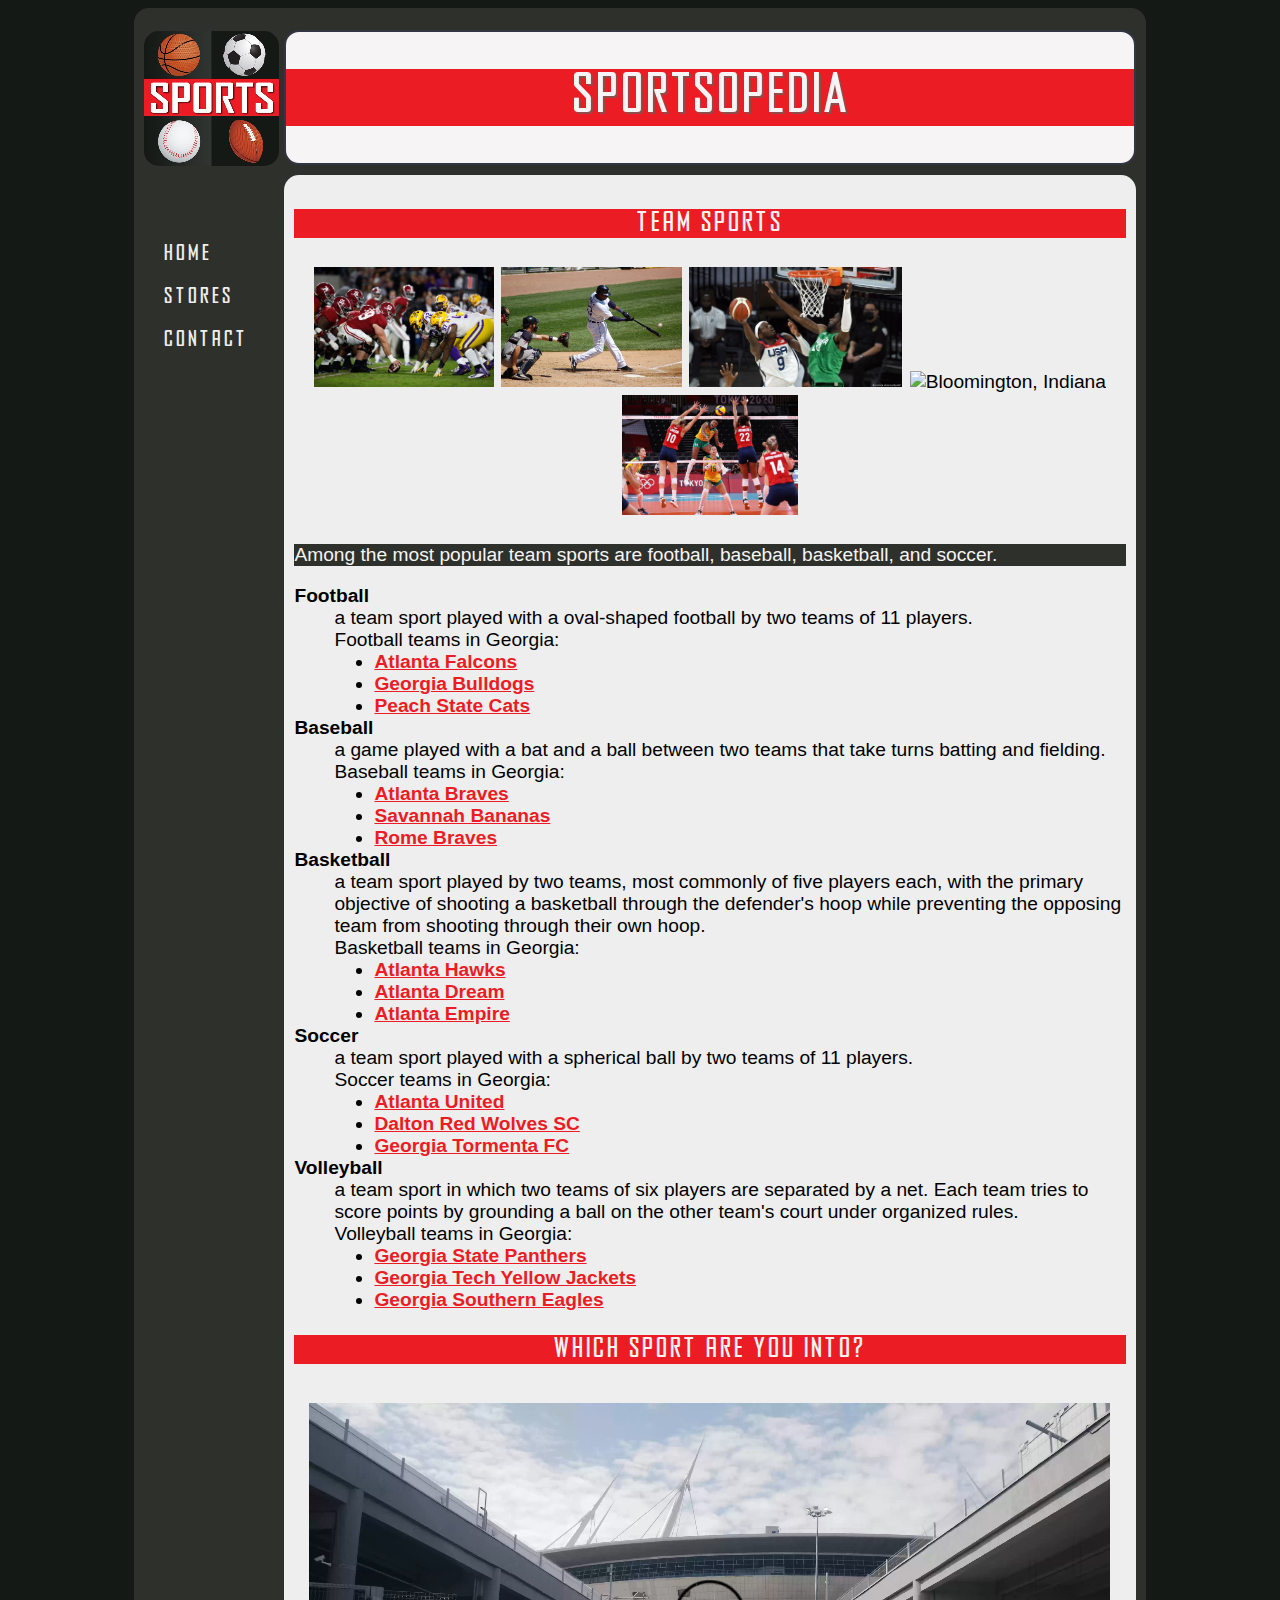
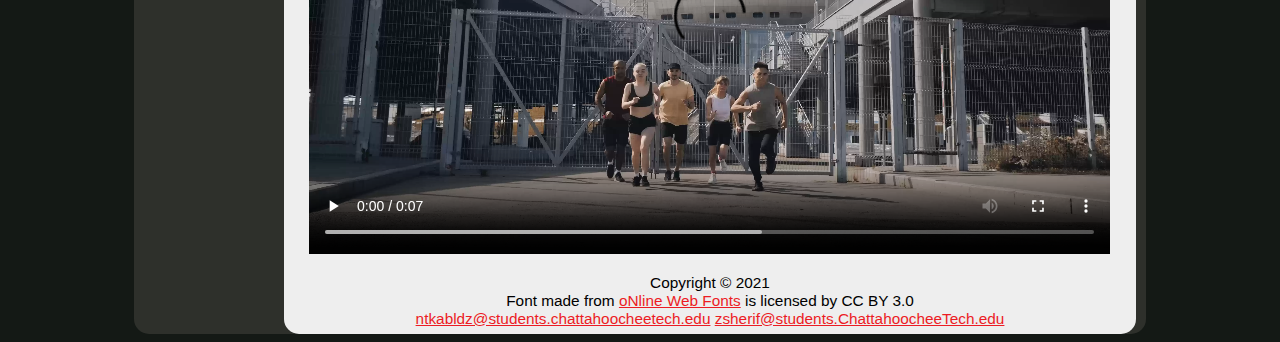
==== index.html @ c500127c "Revert "Fix conflict"" ====
<!DOCTYPE html>
<html lang="en">

<head>
	<title>Sports</title>
	<meta charset="utf-8" />
	<meta name="viewport" content="width=device-width, initial-scale=1.0" />
	<meta name="description" content="Sportsopedia is a website that educates people about all kinds of sports whether it's soccer or football, you will know the difference" />
	<meta name="keywords" content="sports, news, media, sport stores, team sports, football, basketball, baseball, soccer">
	<link rel="stylesheet" href="styles/style.css" type="text/css" media="screen" />
	<link rel="stylesheet" href="styles/styleprint.css" type="text/css" media="print" />
	
</head>

<body>
	<div id="wrapper">
		<div id="logo"></div>
		<br />
		<header>
			<h1>SPORTSOPEDIA</h1>
		</header>
		<nav>
			<ul>
				<li><a href="index.html">Home</a></li>
				<li><a href="stores.html">Stores</a></li>
				<li><a href="contact.html">Contact</a></li>
			</ul>
		</nav>
		<main>
			<div class="main">
			<h2>Team Sports</h2>
			<div id="images">
				<img src="content/Football.jpg"
					alt="The Alabama Crimson Tide play against the LSU Tigers on Nov. 9, 2019 in Tuscaloosa, Ala."
					height="120"  />
				<img src="content/Baseball.jpg" alt="Marcus Thames Tigers, 2007" height="120"  />
				<img src="content/Basketball.jpg" alt="Nigeria in action against USA in an Olympics warmup game."
					height="120"  />
				<img src="content/Soccer.jpg" alt="Bloomington, Indiana" height="120"  />
				<img src="content/Volleyball.jpg"
					alt="Women's indoor volleyball gold medal match.Toru Hanai / Getty Images NBCNews" height="120"
					 />
			</div>

			<p style="background-color: #2e302b; color: #f6f4f4">
				Among the most popular team sports are football, baseball, basketball,
				and soccer.
			</p>
			<dl>
				<dt class="team">Football</dt>
				<dd>
					a team sport played with a oval-shaped football by two teams of 11
					players. <br />
					Football teams in Georgia:
					<ul>
						<li>
							<a class="team" target="_blank" href="https://www.atlantafalcons.com/">Atlanta Falcons</a>
						</li>
						<li>
							<a class="team" target="_blank" href="https://georgiadogs.com/sports/football">Georgia
								Bulldogs</a>
						</li>
						<li>
							<a class="team" target="_blank" href="https://www.peachstatecats.com/">Peach State Cats</a>
						</li>
					</ul>
				</dd>
				<dt class="team">Baseball</dt>
				<dd>
					a game played with a bat and a ball between two teams that take
					turns batting and fielding.<br />
					Baseball teams in Georgia:
					<ul>
						<li>
							<a class="team" target="_blank" href="https://www.mlb.com/braves">Atlanta Braves</a>
						</li>
						<li>
							<a class="team" target="_blank" href="https://thesavannahbananas.com/">Savannah Bananas</a>
						</li>
						<li>
							<a class="team" target="_blank" href="https://www.milb.com/rome">Rome Braves</a>
						</li>
					</ul>
				</dd>
				<dt class="team">Basketball</dt>
				<dd>
					a team sport played by two teams, most commonly of five players
					each, with the primary objective of shooting a basketball through
					the defender's hoop while preventing the opposing team from shooting
					through their own hoop.<br />
					Basketball teams in Georgia:
					<ul>
						<li>
							<a class="team" target="_blank" href="https://www.nba.com/hawks/">Atlanta Hawks</a>
						</li>
						<li>
							<a class="team" target="_blank" href="https://dream.wnba.com/">Atlanta Dream</a>
						</li>
						<li>
							<a class="team" target="_blank" href="https://theatlantaempire.com/">Atlanta Empire</a>
						</li>
					</ul>
				</dd>
				<dt class="team">Soccer</dt>
				<dd>
					a team sport played with a spherical ball by two teams of 11
					players.<br />
					Soccer teams in Georgia:
					<ul>
						<li>
							<a class="team" target="_blank" href="https://www.atlutd.com/">Atlanta United</a>
						</li>
						<li>
							<a class="team" target="_blank" href="https://www.chattanoogaredwolves-sc.com/dalton">Dalton
								Red Wolves
								SC</a>
						</li>
						<li>
							<a class="team" target="_blank" href="https://www.tormentafc.com/">Georgia Tormenta FC</a>
						</li>
					</ul>
				</dd>
				<dt class="team">Volleyball</dt>
				<dd>
					a team sport in which two teams of six players are separated by a
					net. Each team tries to score points by grounding a ball on the
					other team's court under organized rules.<br />
					Volleyball teams in Georgia:
					<ul>
						<li>
							<a class="team" target="_blank"
								href="https://georgiastatesports.com/sports/womens-volleyball">Georgia State
								Panthers</a>
						</li>
						<li>
							<a class="team" target="_blank" href="https://ramblinwreck.com/sports/w-volley/">Georgia
								Tech Yellow
								Jackets</a>
						</li>
						<li>
							<a class="team" target="_blank" href="https://gseagles.com/sports/womens-volleyball">Georgia
								Southern
								Eagles</a>
						</li>
					</ul>
				</dd>
			</dl>
			<h2>Which sport are You into?</h2>
			<video id="vid" controls preload="metadata">
				<source src="content/video.mp4" type="video/mp4" />
				<source src="content/video.webm" type="video/webm" />
				Sorry, your browser doesn't support embedded videos.
			</video>
			</div>
			<div class="padding">
				<footer>
					Copyright &copy; 2021 <br />
					Font made from <a target="_blank" href="http://www.onlinewebfonts.com">oNline Web Fonts</a> is licensed by CC BY 3.0 <br />
					<a href="mailto:ntkabldz@students.chattahoocheetech.edu">ntkabldz@students.chattahoocheetech.edu</a>
					<a href="mailto:zsherif@students.ChattahoocheeTech.edu"> zsherif@students.ChattahoocheeTech.edu</a>
				</footer>
			</div>
		</main>
	</div>
</body>

</html>
---- styles/style.css ----
*{box-sizing: border-box;}

@font-face {
  font-family: AgencyGothicCT-Medium;
  src: url(../styles/AgencyGothicCT-Medium.ttf);
  
}


#wrapper {
  width: 80%;
  margin-right: auto;
  margin-left: auto;
   background-color: #2e302b; /* bisque ?? */
  border-radius: 15px;
  overflow: hidden;
  
 
}

nav {
  font-weight: bold;
  float: left;
  width: 120px;
  padding: 5px;
  text-align: left;
  padding: 0px;
   font-family:AgencyGothicCT-Medium;
  letter-spacing: 3px;
font-weight: lighter;
}

nav ul {
  padding: 30px;
  font-size:1.2em;
}

nav ul li a {
  text-decoration: none;
}

nav li {
  list-style-type: none;
  width: auto;
  padding: 15px 5px 5px 0px;  /* 0px 5px 5px 0px ??*/
}
nav a:link {
  color: #eeeeee;
}
nav a:visited {
  color: #eeeeee;
}

nav a:hover {
  color: #DD242C;
}

main a:link{
	color:#EC1C24;
	}
main a:visited{
	color:#9F4C4C;
	}
main a:hover{
	color: #2e302b;
	}

#logo {
  background-image: url(../content/logo.png);
  background-repeat: no-repeat;
  width: 135px;
  height: 135px;
  margin-top: 22.5px;
  margin-left: 10px;
  float: left;
  border-radius: 15px;
  
}

header {
  border-radius: 15px;
  border: 2px solid #323643;
  margin: 0px 10px 10px 150px;
	
  background-color:#f6f4f4;
  height: 135px;
  display: flex;
  align-items: center;
}


header h1 {
  text-align: center;
  padding: 0px;
  font-size: 3em;
  background-color:#EC1C24;
  width:100%;
  margin:0;
   color: #f6f4f4;
   text-shadow: 2px 2px #914C4C;
font-family: 'AgencyGothicCT-Medium', sans-serif;;
letter-spacing: 3px;
font-weight: lighter;
}

body {
  font-size: 1.2em;
 font-family:Tahoma, Verdana, sans-serif;
  background-color: #141915;
}

main {
  width: auto;
  margin-left: 150px;
  padding: 10px;
  background-color: #eeeeee;   /*#EAEAEA  ??*/
  min-height: 800px;
  display: block;
  border-radius: 15px;
  margin-right:10px;
}

h2 {
  text-align: center;
  background-color: #EC1C24;
  color:#f6f4f4;
  font-family: AgencyGothicCT-Medium;
letter-spacing: 3px;
font-weight: lighter;
}


footer {
  text-align: center;
  font-size: 0.8em;
  margin-left: 0px;   /* margin-left: 130px; ?? */
  margin-right: 0px;
 
}


video {
  width: 100%;
  padding: 15px;
  
}

table {
  margin: auto;
  border: #303841 solid 1px;
}
td {
  padding: 7px;
  border: #303841 solid 1px;
}
th {
  padding: 7px;
  border: #303841 solid 1px;
}
.rating {
  text-align: center;
}

.team {
  font-weight: bold;
}

img {
  margin: 1px;
}

#images {
  padding: 4px;
  text-align: center;
  
}

form {
  max-width: 90vw;
}
fieldset,
legend {
  max-width: 90vw;
  margin-bottom: 15px;
}

input {
  max-width: 85vw;
  padding: 5px;
}

label {
  float: left;
  width: 120px;
  padding-left: 10px;
}

#message {
  margin-left: 10px;
  max-width: 90vw;
  margin-top: 15px;
}

#submit {
  margin-left: 10px;
}
.main{min-height: calc(100vh - 70px);}
.padding {
   height: 50px;
  
}

.btn {
  padding: 10px 32px;
  text-align: center;
  text-decoration: none;
  display: inline-block;
  font-size: 16px;
  margin: 4px 2px;
  transition-duration: 0.4s;
  cursor: pointer;
  background-color: white;
  color: black;
  border: 2px solid #555555;
}

.btn:hover {
  background-color: #555555;
  color: white;
}

@media only screen and (max-width: 1024px) {
  body {
    margin: 0;
  }

  #wrapper {
    width: auto;
    min-width: 0;
    margin: 0;
    padding: 0;
  }

  h1 {
    margin-top: 25px;
    margin-bottom: 1em;
    padding-top: 1em;
    padding-bottom: 1em;
    font-size: 2.5em;
  }

  nav {
    float: none;
    width: auto;
    padding-top: 0;
    margin: 10px;
    font-size: 1.3em;
  }

  nav li {
    display: inline-block;
  }

  nav a {
    padding: 1em;
    width: 8em;
    font-weight: bold;
  }

  nav ul {
    padding: 0;
    margin: 0;
  }

  main {
    margin: 0;
    font-size: 90%;
  }
}

@media only screen and (max-width: 768px) {

  nav {
    margin: 0;
  }

  nav a {
    float: none;
    display: block;
    padding: 0.2em;
    width: auto;
    border-bottom: 1px solid #d72323;
  }

  nav li {
    display: block;
  }

  main {
    padding-top: 1px;
  }

  h2 {
    padding: 0.5em 0 0 0.5em;
    margin-right: 0.5em;
  }
  #logo {
  background-image: url(../content/75.png);
  background-repeat: no-repeat;
  width: 75px;
  height: 75px;
 
  margin-left: 0px;
  float: left;
  
	}
header {
  margin: 0px 0px 0px 80px;
  padding:0px;
  border: 1px solid #f6f4f4;
  height:75px;
  font-size: 0.85em;
  padding-top:0;
  display: flex;
  align-items: center;
   background-color:#EC1C24 ;
	color:#f6f4f4;
	}
header h1 {
	text-align: center;
    padding-left: 0;
  
    padding-top: 0;
	margin:0;
   padding-top:0;
   width:100%;
   text-shadow: 1px 1px #914C4C;
   letter-spacing: 1px;
	font-weight: lighter;
	}
	.main{min-height: calc(100vh - 100px);}
.padding {
   height: 70px;
}
---- styles/styleprint.css ----
nav {display:none;}
		  
main a:after { content: " (" attr(href) ") "; }


footer {text-align: center;
		font-size: 0.8em;}
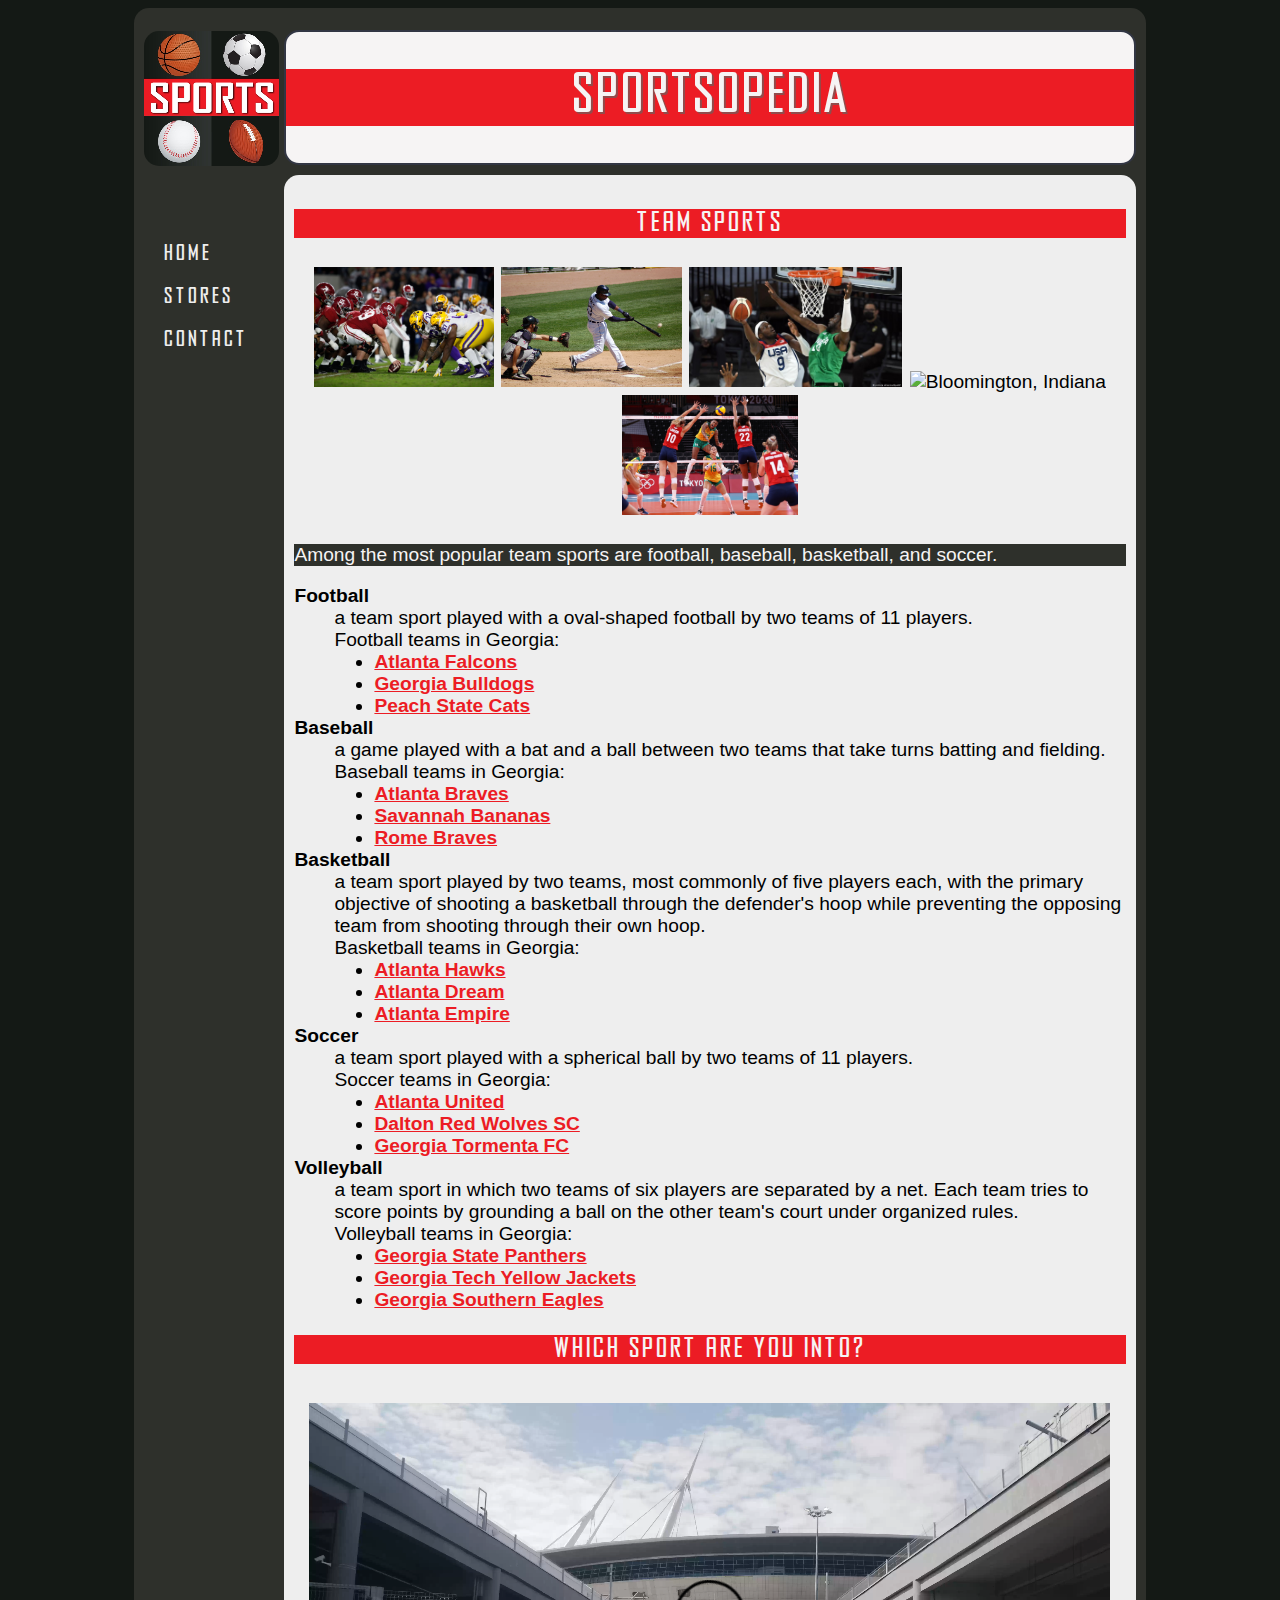
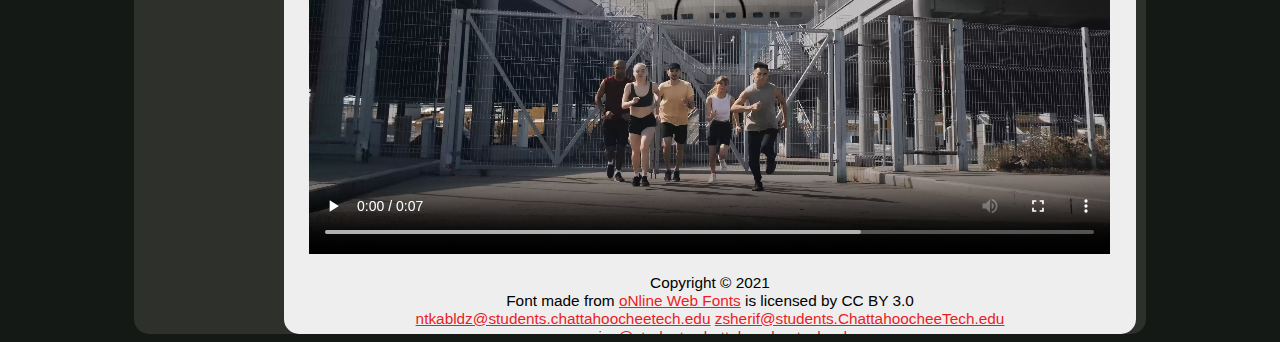
==== commit 47ff7b37: "add marc email" ====
--- a/index.html
+++ b/index.html
@@ -158,6 +158,7 @@
 					Font made from <a target="_blank" href="http://www.onlinewebfonts.com">oNline Web Fonts</a> is licensed by CC BY 3.0 <br />
 					<a href="mailto:ntkabldz@students.chattahoocheetech.edu">ntkabldz@students.chattahoocheetech.edu</a>
 					<a href="mailto:zsherif@students.ChattahoocheeTech.edu"> zsherif@students.ChattahoocheeTech.edu</a>
+					<a href="mailto:mmoise@students.chattahoocheetech.edu"> mmoise@students.chattahoocheetech.edu</a>
 				</footer>
 			</div>
 		</main>
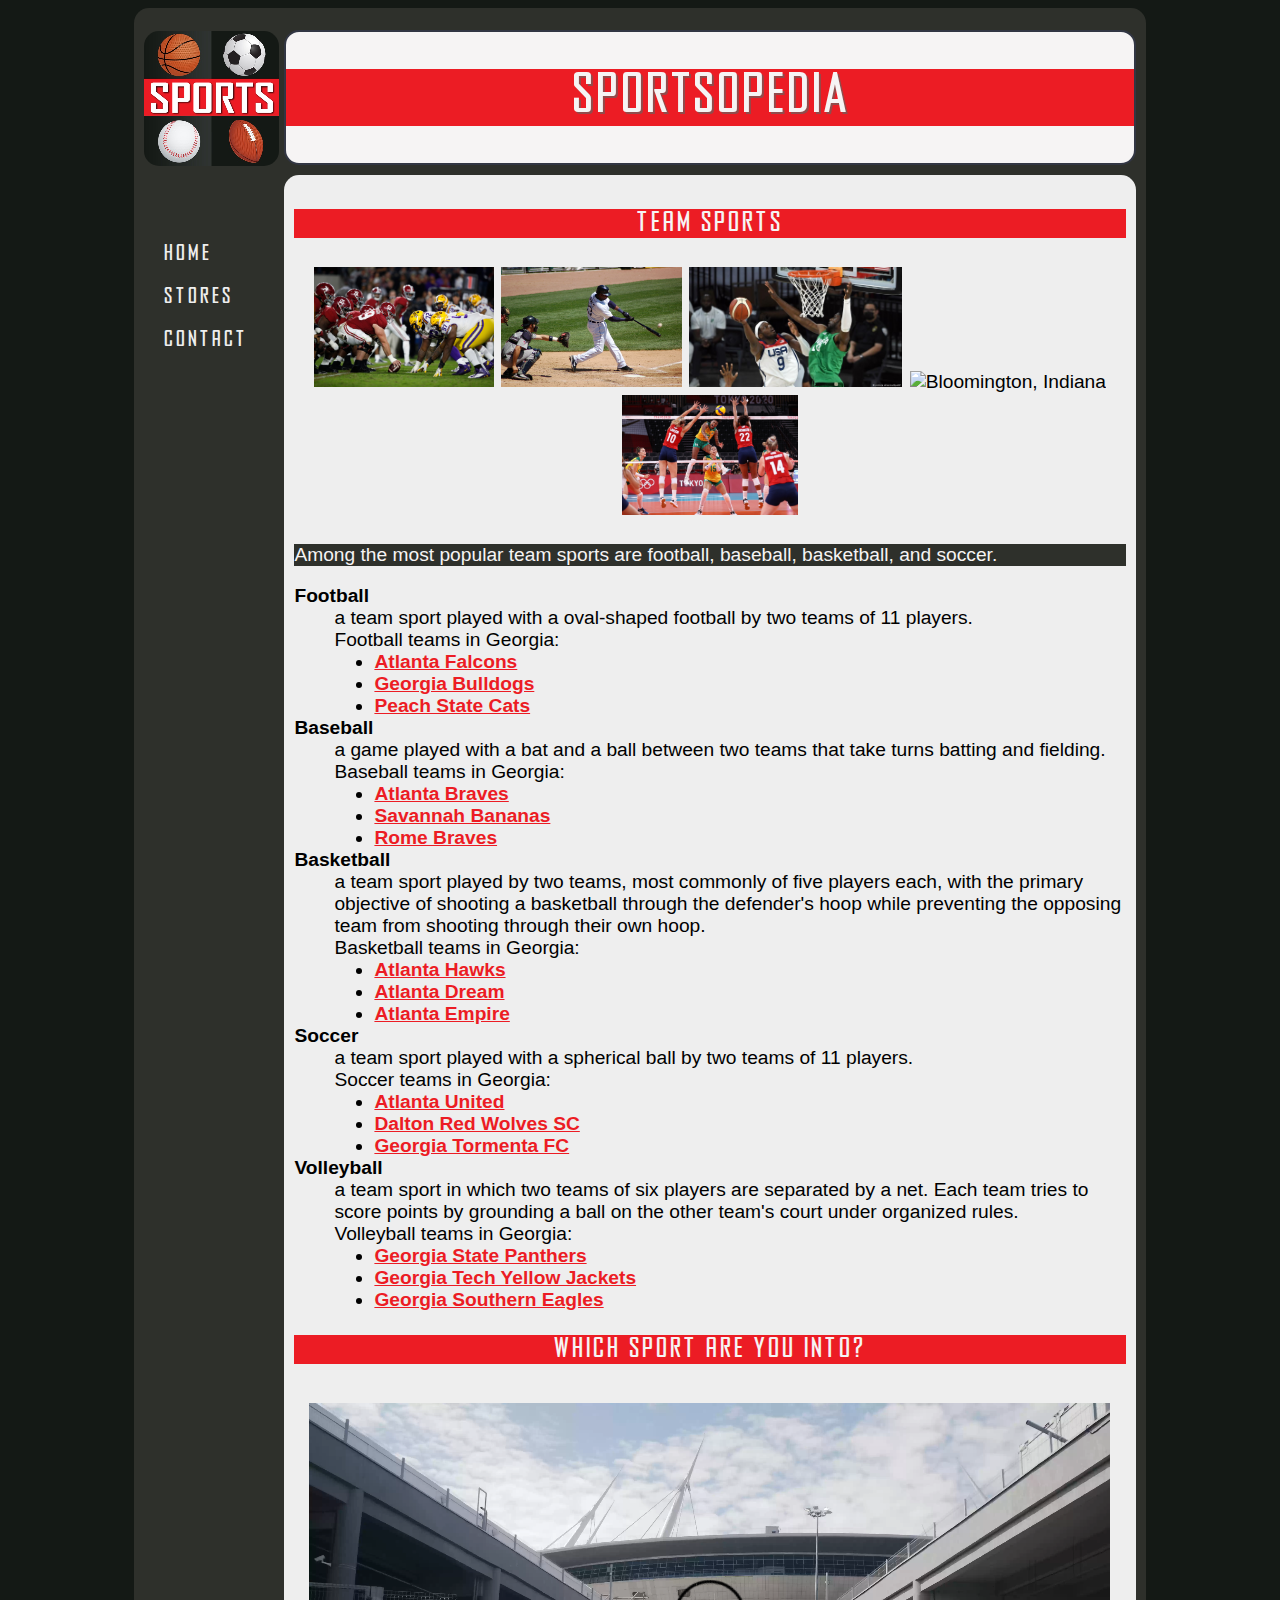
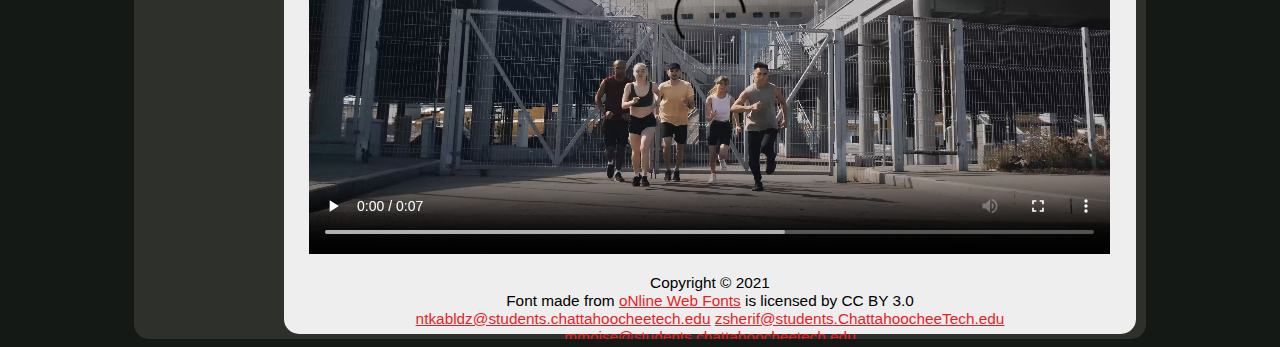
==== commit ad155521: "Validate html" ====
--- a/index.html
+++ b/index.html
@@ -5,11 +5,13 @@
 	<title>Sports</title>
 	<meta charset="utf-8" />
 	<meta name="viewport" content="width=device-width, initial-scale=1.0" />
-	<meta name="description" content="Sportsopedia is a website that educates people about all kinds of sports whether it's soccer or football, you will know the difference" />
-	<meta name="keywords" content="sports, news, media, sport stores, team sports, football, basketball, baseball, soccer">
+	<meta name="description"
+		content="Sportsopedia is a website that educates people about all kinds of sports whether it's soccer or football, you will know the difference" />
+	<meta name="keywords"
+		content="sports, news, media, sport stores, team sports, football, basketball, baseball, soccer">
 	<link rel="stylesheet" href="styles/style.css" type="text/css" media="screen" />
 	<link rel="stylesheet" href="styles/styleprint.css" type="text/css" media="print" />
-	
+
 </head>
 
 <body>
@@ -28,134 +30,141 @@
 		</nav>
 		<main>
 			<div class="main">
-			<h2>Team Sports</h2>
-			<div id="images">
-				<img src="content/Football.jpg"
-					alt="The Alabama Crimson Tide play against the LSU Tigers on Nov. 9, 2019 in Tuscaloosa, Ala."
-					height="120"  />
-				<img src="content/Baseball.jpg" alt="Marcus Thames Tigers, 2007" height="120"  />
-				<img src="content/Basketball.jpg" alt="Nigeria in action against USA in an Olympics warmup game."
-					height="120"  />
-				<img src="content/Soccer.jpg" alt="Bloomington, Indiana" height="120"  />
-				<img src="content/Volleyball.jpg"
-					alt="Women's indoor volleyball gold medal match.Toru Hanai / Getty Images NBCNews" height="120"
-					 />
-			</div>
+				<h2>Team Sports</h2>
+				<div id="images">
+					<img src="content/Football.jpg"
+						alt="The Alabama Crimson Tide play against the LSU Tigers on Nov. 9, 2019 in Tuscaloosa, Ala."
+						height="120" />
+					<img src="content/Baseball.jpg" alt="Marcus Thames Tigers, 2007" height="120" />
+					<img src="content/Basketball.jpg" alt="Nigeria in action against USA in an Olympics warmup game."
+						height="120" />
+					<img src="content/Soccer.jpg" alt="Bloomington, Indiana" height="120" />
+					<img src="content/Volleyball.jpg"
+						alt="Women's indoor volleyball gold medal match.Toru Hanai / Getty Images NBCNews"
+						height="120" />
+				</div>
 
-			<p style="background-color: #2e302b; color: #f6f4f4">
-				Among the most popular team sports are football, baseball, basketball,
-				and soccer.
-			</p>
-			<dl>
-				<dt class="team">Football</dt>
-				<dd>
-					a team sport played with a oval-shaped football by two teams of 11
-					players. <br />
-					Football teams in Georgia:
-					<ul>
-						<li>
-							<a class="team" target="_blank" href="https://www.atlantafalcons.com/">Atlanta Falcons</a>
-						</li>
-						<li>
-							<a class="team" target="_blank" href="https://georgiadogs.com/sports/football">Georgia
-								Bulldogs</a>
-						</li>
-						<li>
-							<a class="team" target="_blank" href="https://www.peachstatecats.com/">Peach State Cats</a>
-						</li>
-					</ul>
-				</dd>
-				<dt class="team">Baseball</dt>
-				<dd>
-					a game played with a bat and a ball between two teams that take
-					turns batting and fielding.<br />
-					Baseball teams in Georgia:
-					<ul>
-						<li>
-							<a class="team" target="_blank" href="https://www.mlb.com/braves">Atlanta Braves</a>
-						</li>
-						<li>
-							<a class="team" target="_blank" href="https://thesavannahbananas.com/">Savannah Bananas</a>
-						</li>
-						<li>
-							<a class="team" target="_blank" href="https://www.milb.com/rome">Rome Braves</a>
-						</li>
-					</ul>
-				</dd>
-				<dt class="team">Basketball</dt>
-				<dd>
-					a team sport played by two teams, most commonly of five players
-					each, with the primary objective of shooting a basketball through
-					the defender's hoop while preventing the opposing team from shooting
-					through their own hoop.<br />
-					Basketball teams in Georgia:
-					<ul>
-						<li>
-							<a class="team" target="_blank" href="https://www.nba.com/hawks/">Atlanta Hawks</a>
-						</li>
-						<li>
-							<a class="team" target="_blank" href="https://dream.wnba.com/">Atlanta Dream</a>
-						</li>
-						<li>
-							<a class="team" target="_blank" href="https://theatlantaempire.com/">Atlanta Empire</a>
-						</li>
-					</ul>
-				</dd>
-				<dt class="team">Soccer</dt>
-				<dd>
-					a team sport played with a spherical ball by two teams of 11
-					players.<br />
-					Soccer teams in Georgia:
-					<ul>
-						<li>
-							<a class="team" target="_blank" href="https://www.atlutd.com/">Atlanta United</a>
-						</li>
-						<li>
-							<a class="team" target="_blank" href="https://www.chattanoogaredwolves-sc.com/dalton">Dalton
-								Red Wolves
-								SC</a>
-						</li>
-						<li>
-							<a class="team" target="_blank" href="https://www.tormentafc.com/">Georgia Tormenta FC</a>
-						</li>
-					</ul>
-				</dd>
-				<dt class="team">Volleyball</dt>
-				<dd>
-					a team sport in which two teams of six players are separated by a
-					net. Each team tries to score points by grounding a ball on the
-					other team's court under organized rules.<br />
-					Volleyball teams in Georgia:
-					<ul>
-						<li>
-							<a class="team" target="_blank"
-								href="https://georgiastatesports.com/sports/womens-volleyball">Georgia State
-								Panthers</a>
-						</li>
-						<li>
-							<a class="team" target="_blank" href="https://ramblinwreck.com/sports/w-volley/">Georgia
-								Tech Yellow
-								Jackets</a>
-						</li>
-						<li>
-							<a class="team" target="_blank" href="https://gseagles.com/sports/womens-volleyball">Georgia
-								Southern
-								Eagles</a>
-						</li>
-					</ul>
-				</dd>
-			</dl>
-			<h2>Which sport are You into?</h2>
-			<video id="vid" controls preload="metadata">
-				<source src="content/video.mp4" type="video/mp4" />
-				<source src="content/video.webm" type="video/webm" />
-				Sorry, your browser doesn't support embedded videos.
-			</video>
+				<p style="background-color: #2e302b; color: #f6f4f4">
+					Among the most popular team sports are football, baseball, basketball,
+					and soccer.
+				</p>
+				<dl>
+					<dt class="team">Football</dt>
+					<dd>
+						a team sport played with a oval-shaped football by two teams of 11
+						players. <br />
+						Football teams in Georgia:
+						<ul>
+							<li>
+								<a class="team" target="_blank" href="https://www.atlantafalcons.com/">Atlanta
+									Falcons</a>
+							</li>
+							<li>
+								<a class="team" target="_blank" href="https://georgiadogs.com/sports/football">Georgia
+									Bulldogs</a>
+							</li>
+							<li>
+								<a class="team" target="_blank" href="https://www.peachstatecats.com/">Peach State
+									Cats</a>
+							</li>
+						</ul>
+					</dd>
+					<dt class="team">Baseball</dt>
+					<dd>
+						a game played with a bat and a ball between two teams that take
+						turns batting and fielding.<br />
+						Baseball teams in Georgia:
+						<ul>
+							<li>
+								<a class="team" target="_blank" href="https://www.mlb.com/braves">Atlanta Braves</a>
+							</li>
+							<li>
+								<a class="team" target="_blank" href="https://thesavannahbananas.com/">Savannah
+									Bananas</a>
+							</li>
+							<li>
+								<a class="team" target="_blank" href="https://www.milb.com/rome">Rome Braves</a>
+							</li>
+						</ul>
+					</dd>
+					<dt class="team">Basketball</dt>
+					<dd>
+						a team sport played by two teams, most commonly of five players
+						each, with the primary objective of shooting a basketball through
+						the defender's hoop while preventing the opposing team from shooting
+						through their own hoop.<br />
+						Basketball teams in Georgia:
+						<ul>
+							<li>
+								<a class="team" target="_blank" href="https://www.nba.com/hawks/">Atlanta Hawks</a>
+							</li>
+							<li>
+								<a class="team" target="_blank" href="https://dream.wnba.com/">Atlanta Dream</a>
+							</li>
+							<li>
+								<a class="team" target="_blank" href="https://theatlantaempire.com/">Atlanta Empire</a>
+							</li>
+						</ul>
+					</dd>
+					<dt class="team">Soccer</dt>
+					<dd>
+						a team sport played with a spherical ball by two teams of 11
+						players.<br />
+						Soccer teams in Georgia:
+						<ul>
+							<li>
+								<a class="team" target="_blank" href="https://www.atlutd.com/">Atlanta United</a>
+							</li>
+							<li>
+								<a class="team" target="_blank"
+									href="https://www.chattanoogaredwolves-sc.com/dalton">Dalton
+									Red Wolves
+									SC</a>
+							</li>
+							<li>
+								<a class="team" target="_blank" href="https://www.tormentafc.com/">Georgia Tormenta
+									FC</a>
+							</li>
+						</ul>
+					</dd>
+					<dt class="team">Volleyball</dt>
+					<dd>
+						a team sport in which two teams of six players are separated by a
+						net. Each team tries to score points by grounding a ball on the
+						other team's court under organized rules.<br />
+						Volleyball teams in Georgia:
+						<ul>
+							<li>
+								<a class="team" target="_blank"
+									href="https://georgiastatesports.com/sports/womens-volleyball">Georgia State
+									Panthers</a>
+							</li>
+							<li>
+								<a class="team" target="_blank" href="https://ramblinwreck.com/sports/w-volley/">Georgia
+									Tech Yellow
+									Jackets</a>
+							</li>
+							<li>
+								<a class="team" target="_blank"
+									href="https://gseagles.com/sports/womens-volleyball">Georgia
+									Southern
+									Eagles</a>
+							</li>
+						</ul>
+					</dd>
+				</dl>
+				<h2>Which sport are You into?</h2>
+				<video id="vid" controls preload="metadata">
+					<source src="content/video.mp4" type="video/mp4" />
+					<source src="content/video.webm" type="video/webm" />
+					Sorry, your browser doesn't support embedded videos.
+				</video>
 			</div>
 			<div class="padding">
 				<footer>
 					Copyright &copy; 2021 <br />
-					Font made from <a target="_blank" href="http://www.onlinewebfonts.com">oNline Web Fonts</a> is licensed by CC BY 3.0 <br />
+					Font made from <a target="_blank" href="http://www.onlinewebfonts.com">oNline Web Fonts</a> is
+					licensed by CC BY 3.0 <br />
 					<a href="mailto:ntkabldz@students.chattahoocheetech.edu">ntkabldz@students.chattahoocheetech.edu</a>
 					<a href="mailto:zsherif@students.ChattahoocheeTech.edu"> zsherif@students.ChattahoocheeTech.edu</a>
 					<a href="mailto:mmoise@students.chattahoocheetech.edu"> mmoise@students.chattahoocheetech.edu</a>
--- a/styles/style.css
+++ b/styles/style.css
@@ -1,21 +1,20 @@
-*{box-sizing: border-box;}
+* {
+  box-sizing: border-box;
+}
 
 @font-face {
   font-family: AgencyGothicCT-Medium;
   src: url(../styles/AgencyGothicCT-Medium.ttf);
-  
-}
-
+}
 
 #wrapper {
   width: 80%;
   margin-right: auto;
   margin-left: auto;
-   background-color: #2e302b; /* bisque ?? */
+  background-color: #2e302b; /* bisque ?? */
   border-radius: 15px;
   overflow: hidden;
-  
- 
+  padding-bottom: 5px;
 }
 
 nav {
@@ -25,14 +24,14 @@
   padding: 5px;
   text-align: left;
   padding: 0px;
-   font-family:AgencyGothicCT-Medium;
+  font-family: AgencyGothicCT-Medium;
   letter-spacing: 3px;
-font-weight: lighter;
+  font-weight: lighter;
 }
 
 nav ul {
   padding: 30px;
-  font-size:1.2em;
+  font-size: 1.2em;
 }
 
 nav ul li a {
@@ -42,7 +41,7 @@
 nav li {
   list-style-type: none;
   width: auto;
-  padding: 15px 5px 5px 0px;  /* 0px 5px 5px 0px ??*/
+  padding: 15px 5px 5px 0px; /* 0px 5px 5px 0px ??*/
 }
 nav a:link {
   color: #eeeeee;
@@ -52,18 +51,18 @@
 }
 
 nav a:hover {
-  color: #DD242C;
-}
-
-main a:link{
-	color:#EC1C24;
-	}
-main a:visited{
-	color:#9F4C4C;
-	}
-main a:hover{
-	color: #2e302b;
-	}
+  color: #dd242c;
+}
+
+main a:link {
+  color: #ec1c24;
+}
+main a:visited {
+  color: #9f4c4c;
+}
+main a:hover {
+  color: #2e302b;
+}
 
 #logo {
   background-image: url(../content/logo.png);
@@ -74,38 +73,36 @@
   margin-left: 10px;
   float: left;
   border-radius: 15px;
-  
 }
 
 header {
   border-radius: 15px;
   border: 2px solid #323643;
   margin: 0px 10px 10px 150px;
-	
-  background-color:#f6f4f4;
+
+  background-color: #f6f4f4;
   height: 135px;
   display: flex;
   align-items: center;
 }
 
-
 header h1 {
   text-align: center;
   padding: 0px;
   font-size: 3em;
-  background-color:#EC1C24;
-  width:100%;
-  margin:0;
-   color: #f6f4f4;
-   text-shadow: 2px 2px #914C4C;
-font-family: 'AgencyGothicCT-Medium', sans-serif;;
-letter-spacing: 3px;
-font-weight: lighter;
+  background-color: #ec1c24;
+  width: 100%;
+  margin: 0;
+  color: #f6f4f4;
+  text-shadow: 2px 2px #914c4c;
+  font-family: "AgencyGothicCT-Medium", sans-serif;
+  letter-spacing: 3px;
+  font-weight: lighter;
 }
 
 body {
   font-size: 1.2em;
- font-family:Tahoma, Verdana, sans-serif;
+  font-family: Tahoma, Verdana, sans-serif;
   background-color: #141915;
 }
 
@@ -113,36 +110,32 @@
   width: auto;
   margin-left: 150px;
   padding: 10px;
-  background-color: #eeeeee;   /*#EAEAEA  ??*/
+  background-color: #eeeeee; /*#EAEAEA  ??*/
   min-height: 800px;
   display: block;
   border-radius: 15px;
-  margin-right:10px;
+  margin-right: 10px;
 }
 
 h2 {
   text-align: center;
-  background-color: #EC1C24;
-  color:#f6f4f4;
+  background-color: #ec1c24;
+  color: #f6f4f4;
   font-family: AgencyGothicCT-Medium;
-letter-spacing: 3px;
-font-weight: lighter;
-}
-
+  letter-spacing: 3px;
+  font-weight: lighter;
+}
 
 footer {
   text-align: center;
   font-size: 0.8em;
-  margin-left: 0px;   /* margin-left: 130px; ?? */
+  margin-left: 0px; /* margin-left: 130px; ?? */
   margin-right: 0px;
- 
-}
-
+}
 
 video {
   width: 100%;
   padding: 15px;
-  
 }
 
 table {
@@ -172,7 +165,6 @@
 #images {
   padding: 4px;
   text-align: center;
-  
 }
 
 form {
@@ -204,10 +196,11 @@
 #submit {
   margin-left: 10px;
 }
-.main{min-height: calc(100vh - 70px);}
+.main {
+  min-height: calc(100vh - 70px);
+}
 .padding {
-   height: 50px;
-  
+  height: 50px;
 }
 
 .btn {
@@ -279,7 +272,6 @@
 }
 
 @media only screen and (max-width: 768px) {
-
   nav {
     margin: 0;
   }
@@ -298,47 +290,53 @@
 
   main {
     padding-top: 1px;
-  }
-
+    padding-bottom: 25px;
+  }
+  footer a {
+    padding-bottom: 15px;
+    margin-bottom: 15px;
+  }
   h2 {
     padding: 0.5em 0 0 0.5em;
     margin-right: 0.5em;
   }
   #logo {
-  background-image: url(../content/75.png);
-  background-repeat: no-repeat;
-  width: 75px;
-  height: 75px;
- 
-  margin-left: 0px;
-  float: left;
-  
-	}
-header {
-  margin: 0px 0px 0px 80px;
-  padding:0px;
-  border: 1px solid #f6f4f4;
-  height:75px;
-  font-size: 0.85em;
-  padding-top:0;
-  display: flex;
-  align-items: center;
-   background-color:#EC1C24 ;
-	color:#f6f4f4;
-	}
-header h1 {
-	text-align: center;
+    background-image: url(../content/75.png);
+    background-repeat: no-repeat;
+    width: 75px;
+    height: 75px;
+
+    margin-left: 0px;
+    float: left;
+  }
+  header {
+    margin: 0px 0px 0px 80px;
+    padding: 0px;
+    border: 1px solid #f6f4f4;
+    height: 75px;
+    font-size: 0.85em;
+    padding-top: 0;
+    display: flex;
+    align-items: center;
+    background-color: #ec1c24;
+    color: #f6f4f4;
+  }
+  header h1 {
+    text-align: center;
     padding-left: 0;
-  
+
     padding-top: 0;
-	margin:0;
-   padding-top:0;
-   width:100%;
-   text-shadow: 1px 1px #914C4C;
-   letter-spacing: 1px;
-	font-weight: lighter;
-	}
-	.main{min-height: calc(100vh - 100px);}
-.padding {
-   height: 70px;
-}
+    margin: 0;
+    padding-top: 0;
+    width: 100%;
+    text-shadow: 1px 1px #914c4c;
+    letter-spacing: 1px;
+    font-weight: lighter;
+  }
+  .main {
+    min-height: calc(100vh - 100px);
+  }
+  .padding {
+    height: 70px;
+  }
+}
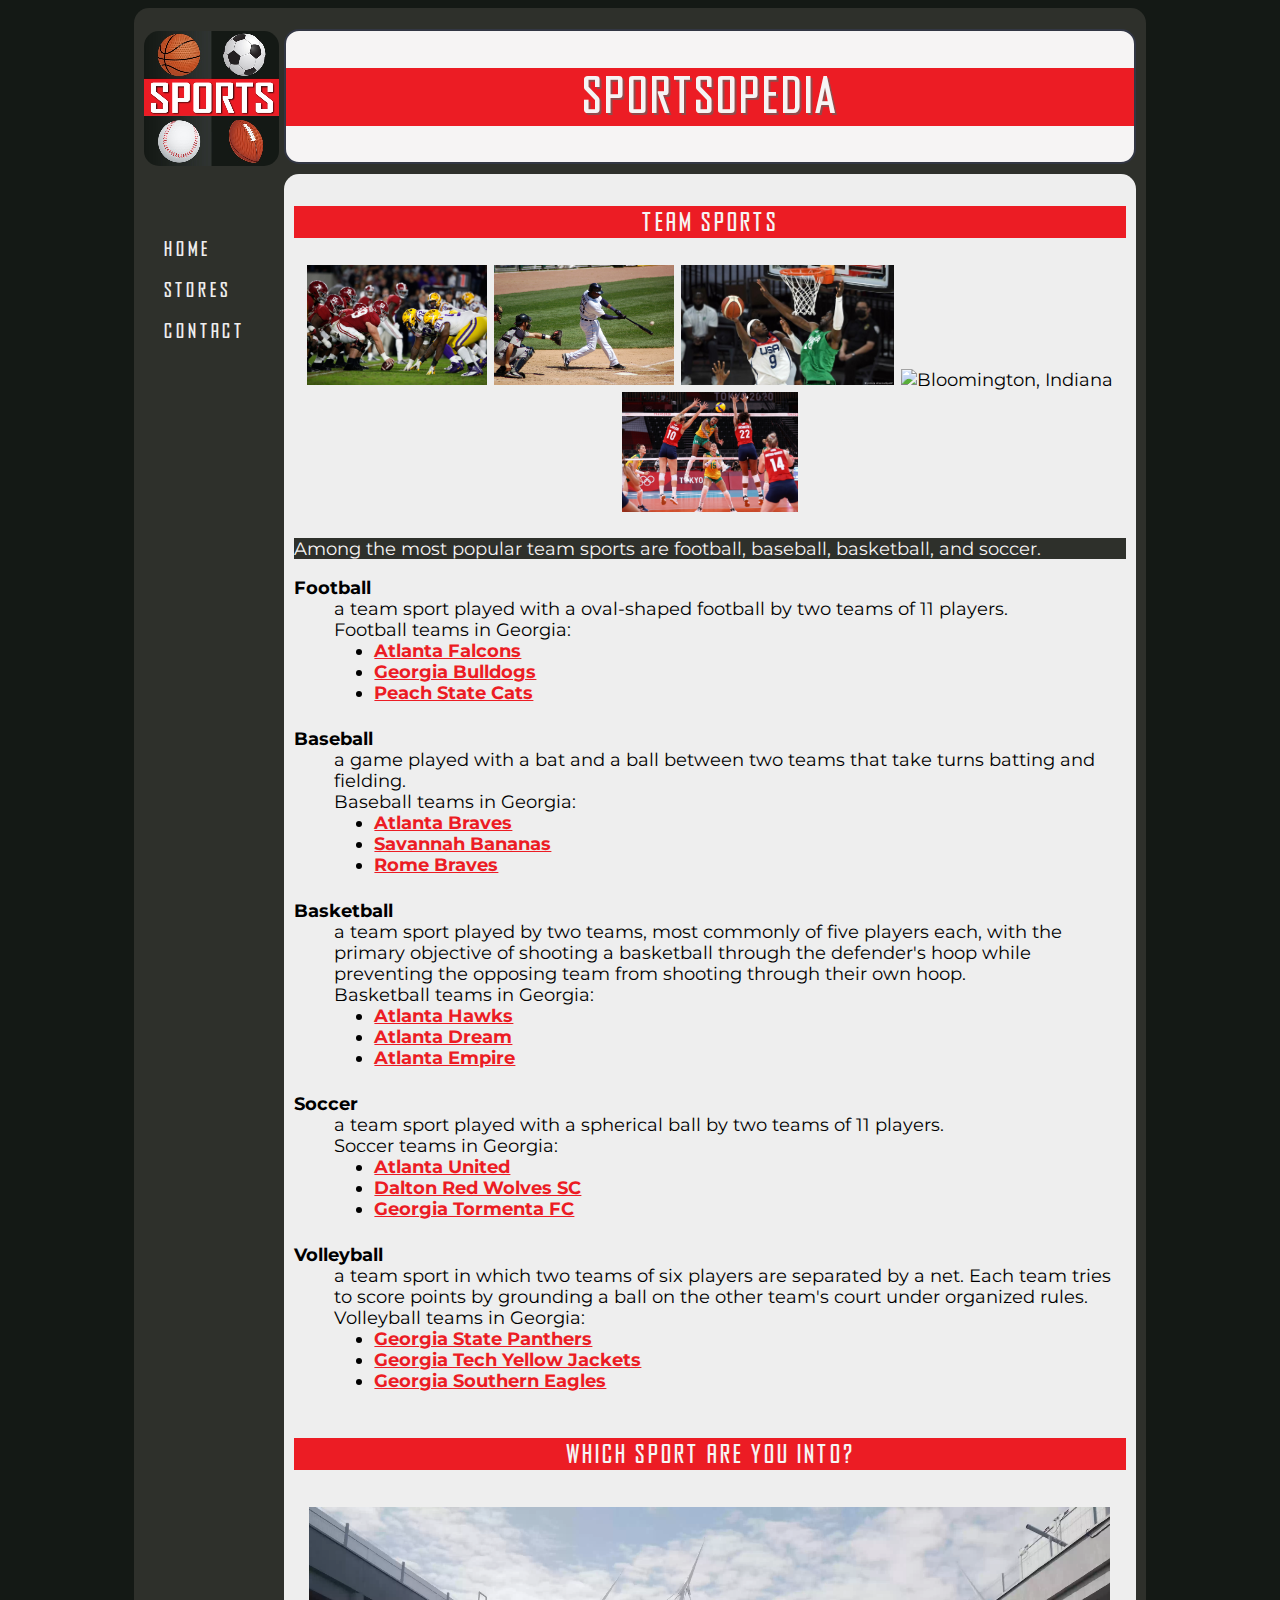
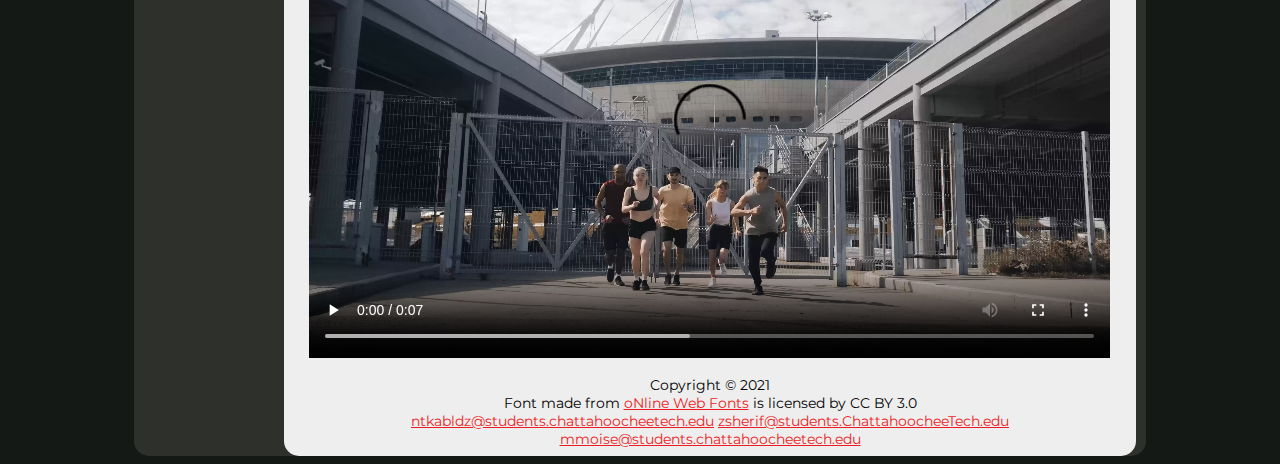
==== commit 8c238ee7: "Change body font" ====
--- a/index.html
+++ b/index.html
@@ -11,6 +11,10 @@
 		content="sports, news, media, sport stores, team sports, football, basketball, baseball, soccer">
 	<link rel="stylesheet" href="styles/style.css" type="text/css" media="screen" />
 	<link rel="stylesheet" href="styles/styleprint.css" type="text/css" media="print" />
+
+	<link rel="preconnect" href="https://fonts.googleapis.com">
+	<link rel="preconnect" href="https://fonts.gstatic.com" crossorigin>
+	<link href="https://fonts.googleapis.com/css2?family=Montserrat:wght@400;600&display=swap" rel="stylesheet">
 
 </head>
 
--- a/styles/style.css
+++ b/styles/style.css
@@ -11,10 +11,9 @@
   width: 80%;
   margin-right: auto;
   margin-left: auto;
-  background-color: #2e302b; /* bisque ?? */
+  background-color: #2e302b;
   border-radius: 15px;
   overflow: hidden;
-  padding-bottom: 5px;
 }
 
 nav {
@@ -24,7 +23,7 @@
   padding: 5px;
   text-align: left;
   padding: 0px;
-  font-family: AgencyGothicCT-Medium;
+  font-family: "AgencyGothicCT-Medium", sans-serif;
   letter-spacing: 3px;
   font-weight: lighter;
 }
@@ -41,7 +40,7 @@
 nav li {
   list-style-type: none;
   width: auto;
-  padding: 15px 5px 5px 0px; /* 0px 5px 5px 0px ??*/
+  padding: 15px 5px 5px 0px;
 }
 nav a:link {
   color: #eeeeee;
@@ -58,7 +57,7 @@
   color: #ec1c24;
 }
 main a:visited {
-  color: #9f4c4c;
+  color: #ec1c24;
 }
 main a:hover {
   color: #2e302b;
@@ -88,7 +87,7 @@
 
 header h1 {
   text-align: center;
-  padding: 0px;
+  padding: 5px 0 0 0;
   font-size: 3em;
   background-color: #ec1c24;
   width: 100%;
@@ -101,8 +100,8 @@
 }
 
 body {
-  font-size: 1.2em;
-  font-family: Tahoma, Verdana, sans-serif;
+  font-size: 1.1rem;
+  font-family: "Montserrat", sans-serif;
   background-color: #141915;
 }
 
@@ -110,7 +109,8 @@
   width: auto;
   margin-left: 150px;
   padding: 10px;
-  background-color: #eeeeee; /*#EAEAEA  ??*/
+  padding-bottom: 30px;
+  background-color: #eeeeee;
   min-height: 800px;
   display: block;
   border-radius: 15px;
@@ -121,15 +121,24 @@
   text-align: center;
   background-color: #ec1c24;
   color: #f6f4f4;
-  font-family: AgencyGothicCT-Medium;
+  font-family: "AgencyGothicCT-Medium", sans-serif;
   letter-spacing: 3px;
   font-weight: lighter;
+  padding: 5px 0 0 0;
+}
+
+dd {
+  padding-bottom: 25px;
+}
+
+dt {
+  font-weight: 600;
 }
 
 footer {
   text-align: center;
   font-size: 0.8em;
-  margin-left: 0px; /* margin-left: 130px; ?? */
+  margin-left: 0px;
   margin-right: 0px;
 }
 
@@ -139,8 +148,8 @@
 }
 
 table {
+  border: #303841 solid 1px;
   margin: auto;
-  border: #303841 solid 1px;
 }
 td {
   padding: 7px;
@@ -170,20 +179,24 @@
 form {
   max-width: 90vw;
 }
+
 fieldset,
 legend {
-  max-width: 90vw;
+  max-width: 85vw;
   margin-bottom: 15px;
 }
 
 input {
   max-width: 85vw;
   padding: 5px;
+  float: right;
+  margin-right: 25vw;
 }
 
 label {
   float: left;
-  width: 120px;
+  margin-right: 15px;
+  margin-bottom: 5px;
   padding-left: 10px;
 }
 
@@ -196,9 +209,11 @@
 #submit {
   margin-left: 10px;
 }
+
 .main {
   min-height: calc(100vh - 70px);
 }
+
 .padding {
   height: 50px;
 }
@@ -272,6 +287,9 @@
 }
 
 @media only screen and (max-width: 768px) {
+  table {
+  }
+
   nav {
     margin: 0;
   }
@@ -292,14 +310,17 @@
     padding-top: 1px;
     padding-bottom: 25px;
   }
+
   footer a {
     padding-bottom: 15px;
     margin-bottom: 15px;
   }
+
   h2 {
     padding: 0.5em 0 0 0.5em;
     margin-right: 0.5em;
   }
+
   #logo {
     background-image: url(../content/75.png);
     background-repeat: no-repeat;
@@ -333,10 +354,19 @@
     letter-spacing: 1px;
     font-weight: lighter;
   }
+
   .main {
     min-height: calc(100vh - 100px);
   }
   .padding {
     height: 70px;
   }
-}
+
+  label {
+    padding-top: 10px;
+  }
+
+  fieldset {
+    border: 0;
+  }
+}
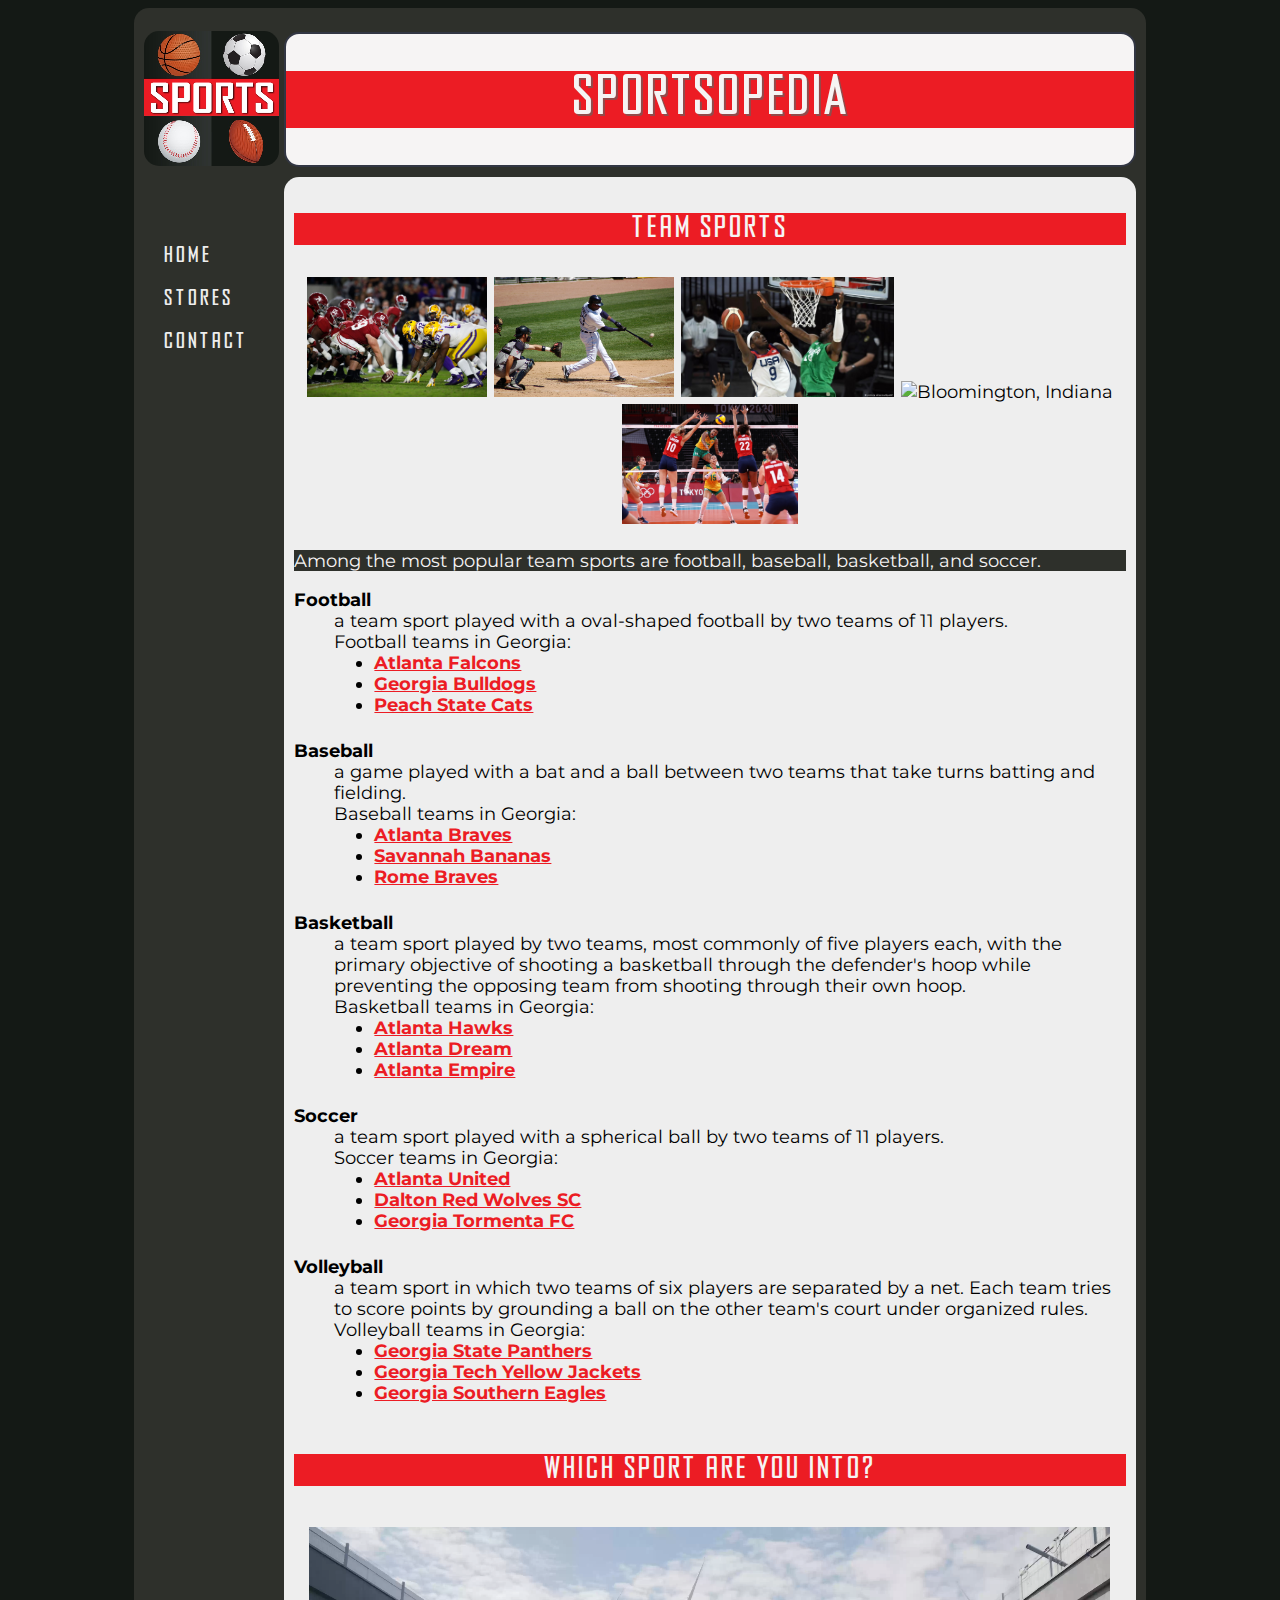
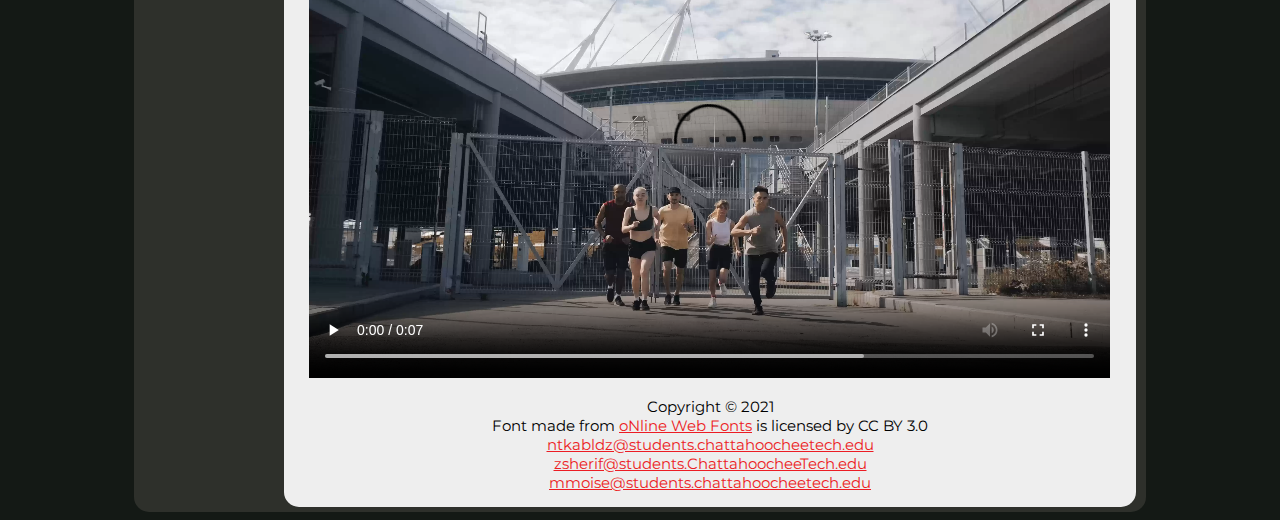
==== commit c11460b9: "Correct footer. Add meta "author"" ====
--- a/index.html
+++ b/index.html
@@ -9,13 +9,12 @@
 		content="Sportsopedia is a website that educates people about all kinds of sports whether it's soccer or football, you will know the difference" />
 	<meta name="keywords"
 		content="sports, news, media, sport stores, team sports, football, basketball, baseball, soccer">
+	<meta name="author" content="co-authored by Marc-Henry Moise, Nino Tkabladze, Zakaria Sherif">
 	<link rel="stylesheet" href="styles/style.css" type="text/css" media="screen" />
 	<link rel="stylesheet" href="styles/styleprint.css" type="text/css" media="print" />
-
 	<link rel="preconnect" href="https://fonts.googleapis.com">
 	<link rel="preconnect" href="https://fonts.gstatic.com" crossorigin>
 	<link href="https://fonts.googleapis.com/css2?family=Montserrat:wght@400;600&display=swap" rel="stylesheet">
-
 </head>
 
 <body>
@@ -169,9 +168,9 @@
 					Copyright &copy; 2021 <br />
 					Font made from <a target="_blank" href="http://www.onlinewebfonts.com">oNline Web Fonts</a> is
 					licensed by CC BY 3.0 <br />
-					<a href="mailto:ntkabldz@students.chattahoocheetech.edu">ntkabldz@students.chattahoocheetech.edu</a>
-					<a href="mailto:zsherif@students.ChattahoocheeTech.edu"> zsherif@students.ChattahoocheeTech.edu</a>
-					<a href="mailto:mmoise@students.chattahoocheetech.edu"> mmoise@students.chattahoocheetech.edu</a>
+					<a href="mailto:ntkabldz@students.chattahoocheetech.edu">ntkabldz@students.chattahoocheetech.edu</a><br />
+					<a href="mailto:zsherif@students.ChattahoocheeTech.edu"> zsherif@students.ChattahoocheeTech.edu</a><br />
+					<a href="mailto:mmoise@students.chattahoocheetech.edu"> mmoise@students.chattahoocheetech.edu</a><br />
 				</footer>
 			</div>
 		</main>
--- a/styles/style.css
+++ b/styles/style.css
@@ -14,6 +14,7 @@
   background-color: #2e302b;
   border-radius: 15px;
   overflow: hidden;
+  padding-bottom: 5px;
 }
 
 nav {
@@ -50,14 +51,14 @@
 }
 
 nav a:hover {
-  color: #dd242c;
+  color: #ec1c24;
 }
 
 main a:link {
   color: #ec1c24;
 }
 main a:visited {
-  color: #ec1c24;
+  color: #9f4c4c;
 }
 main a:hover {
   color: #2e302b;
@@ -78,7 +79,6 @@
   border-radius: 15px;
   border: 2px solid #323643;
   margin: 0px 10px 10px 150px;
-
   background-color: #f6f4f4;
   height: 135px;
   display: flex;
@@ -87,7 +87,7 @@
 
 header h1 {
   text-align: center;
-  padding: 5px 0 0 0;
+  padding: 0px;
   font-size: 3em;
   background-color: #ec1c24;
   width: 100%;
@@ -100,7 +100,7 @@
 }
 
 body {
-  font-size: 1.1rem;
+  font-size: 1.2em;
   font-family: "Montserrat", sans-serif;
   background-color: #141915;
 }
@@ -109,9 +109,8 @@
   width: auto;
   margin-left: 150px;
   padding: 10px;
-  padding-bottom: 30px;
   background-color: #eeeeee;
-  min-height: 800px;
+  min-height: 700px;
   display: block;
   border-radius: 15px;
   margin-right: 10px;
@@ -124,7 +123,8 @@
   font-family: "AgencyGothicCT-Medium", sans-serif;
   letter-spacing: 3px;
   font-weight: lighter;
-  padding: 5px 0 0 0;
+  padding: 0;
+  font-size:1.8em;
 }
 
 dd {
@@ -189,12 +189,12 @@
 input {
   max-width: 85vw;
   padding: 5px;
-  float: right;
-  margin-right: 25vw;
+  
 }
 
 label {
   float: left;
+  width: 120px;
   margin-right: 15px;
   margin-bottom: 5px;
   padding-left: 10px;
@@ -208,15 +208,16 @@
 
 #submit {
   margin-left: 10px;
+  margin-right: 25px;
 }
 
 .main {
-  min-height: calc(100vh - 70px);
-}
-
+  min-height: calc(100vh - 110px);
+  font-size: 1.1rem;
+}
 .padding {
-  height: 50px;
-}
+  height: 100px;
+  }
 
 .btn {
   padding: 10px 32px;
@@ -283,13 +284,14 @@
   main {
     margin: 0;
     font-size: 90%;
+	min-height:200px;
   }
 }
 
 @media only screen and (max-width: 768px) {
   table {
   }
-
+  
   nav {
     margin: 0;
   }
@@ -300,6 +302,7 @@
     padding: 0.2em;
     width: auto;
     border-bottom: 1px solid #d72323;
+	font-size: 90%;
   }
 
   nav li {
@@ -308,25 +311,18 @@
 
   main {
     padding-top: 1px;
-    padding-bottom: 25px;
-  }
-
-  footer a {
-    padding-bottom: 15px;
-    margin-bottom: 15px;
-  }
-
+	min-height:0;
+   }
+ 
   h2 {
-    padding: 0.5em 0 0 0.5em;
+    padding: 0 0 0 0.5em;
     margin-right: 0.5em;
   }
-
   #logo {
     background-image: url(../content/75.png);
     background-repeat: no-repeat;
     width: 75px;
     height: 75px;
-
     margin-left: 0px;
     float: left;
   }
@@ -345,18 +341,18 @@
   header h1 {
     text-align: center;
     padding-left: 0;
-
     padding-top: 0;
     margin: 0;
-    padding-top: 0;
     width: 100%;
     text-shadow: 1px 1px #914c4c;
     letter-spacing: 1px;
     font-weight: lighter;
   }
-
+  footer {
+	font-size:60%;
+  }
   .main {
-    min-height: calc(100vh - 100px);
+    min-height: calc(100vh - 80px);
   }
   .padding {
     height: 70px;
@@ -368,5 +364,6 @@
 
   fieldset {
     border: 0;
-  }
-}
+  }	
+
+}
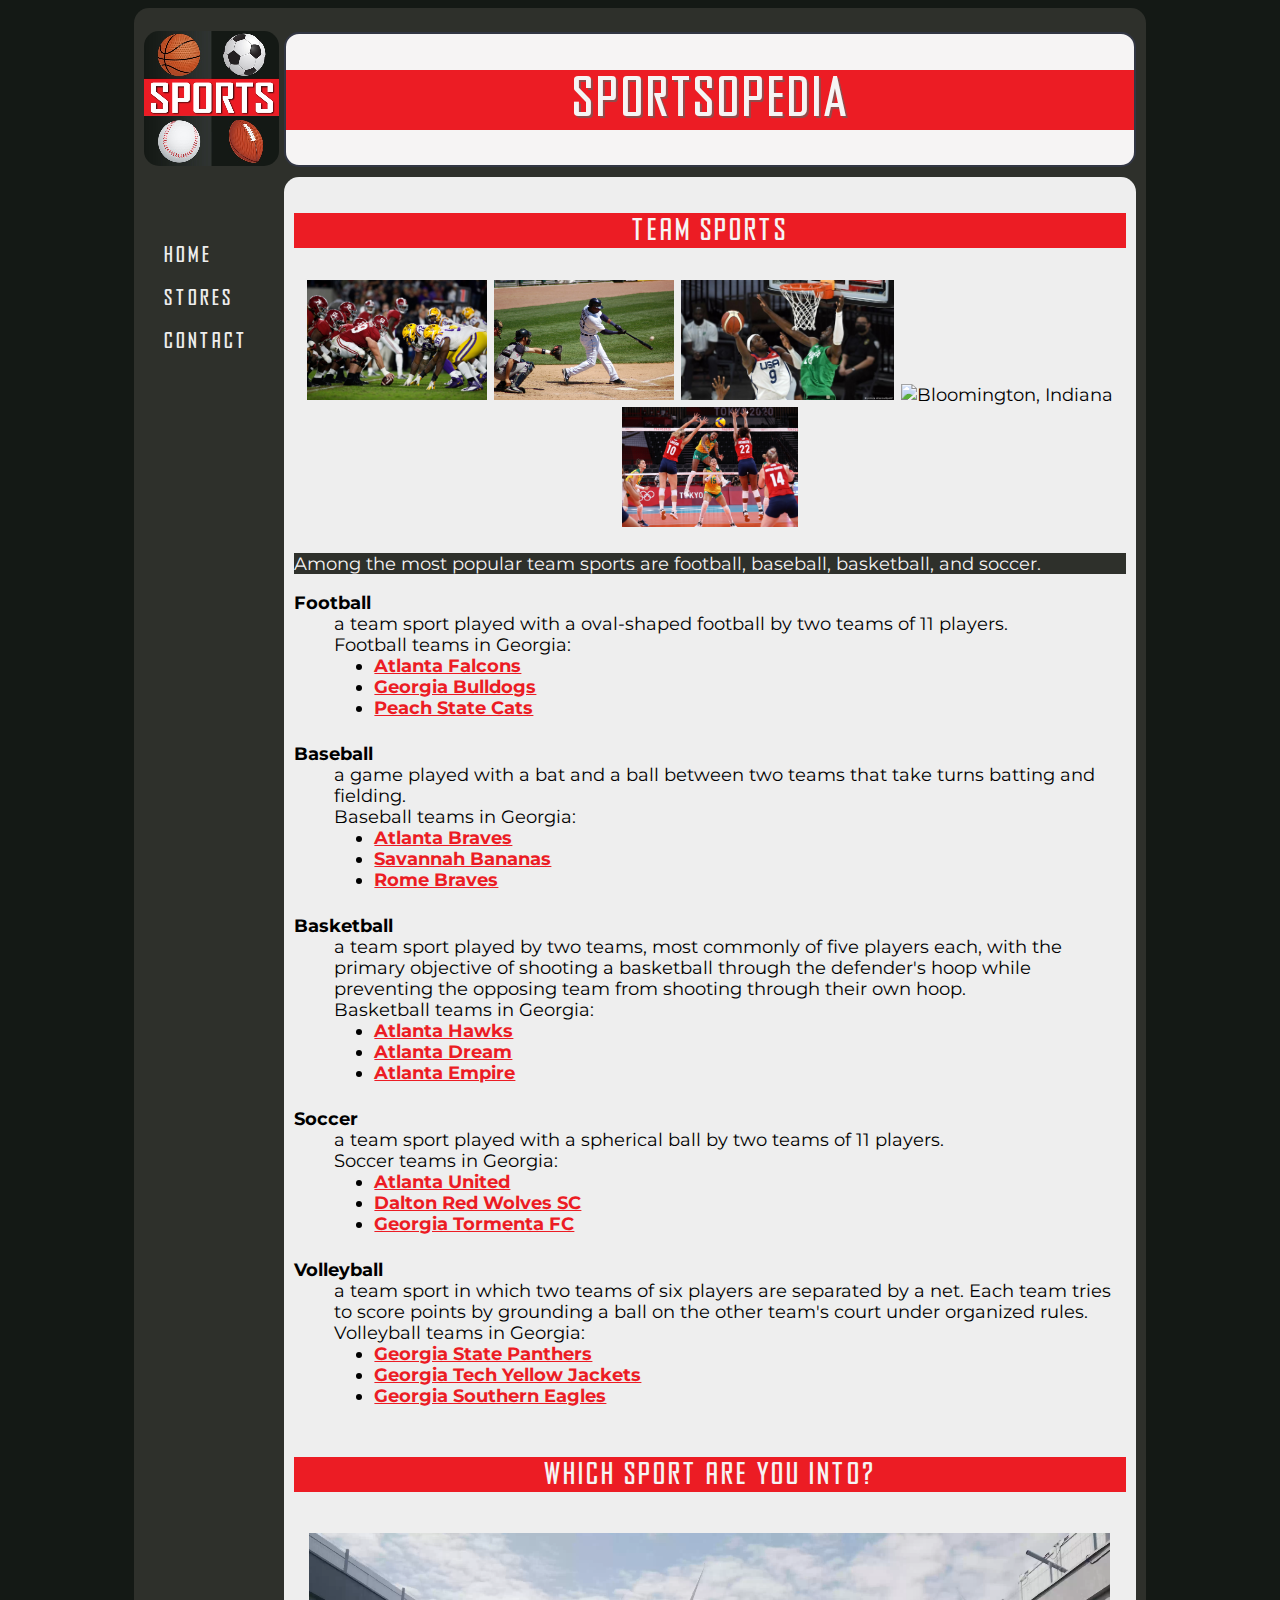
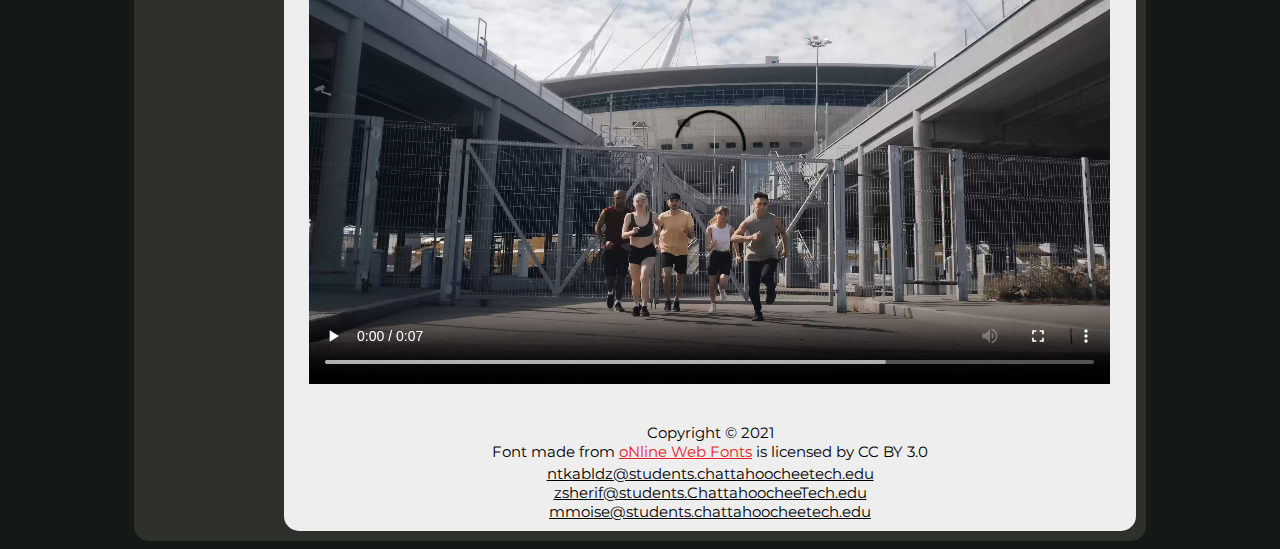
==== commit df140259: "change footer, mobile view" ====
--- a/index.html
+++ b/index.html
@@ -32,148 +32,143 @@
 			</ul>
 		</nav>
 		<main>
-			<div class="main">
-				<h2>Team Sports</h2>
-				<div id="images">
-					<img src="content/Football.jpg"
-						alt="The Alabama Crimson Tide play against the LSU Tigers on Nov. 9, 2019 in Tuscaloosa, Ala."
-						height="120" />
-					<img src="content/Baseball.jpg" alt="Marcus Thames Tigers, 2007" height="120" />
-					<img src="content/Basketball.jpg" alt="Nigeria in action against USA in an Olympics warmup game."
-						height="120" />
-					<img src="content/Soccer.jpg" alt="Bloomington, Indiana" height="120" />
-					<img src="content/Volleyball.jpg"
-						alt="Women's indoor volleyball gold medal match.Toru Hanai / Getty Images NBCNews"
-						height="120" />
-				</div>
-
-				<p style="background-color: #2e302b; color: #f6f4f4">
-					Among the most popular team sports are football, baseball, basketball,
-					and soccer.
-				</p>
-				<dl>
-					<dt class="team">Football</dt>
-					<dd>
-						a team sport played with a oval-shaped football by two teams of 11
-						players. <br />
-						Football teams in Georgia:
-						<ul>
-							<li>
-								<a class="team" target="_blank" href="https://www.atlantafalcons.com/">Atlanta
-									Falcons</a>
-							</li>
-							<li>
-								<a class="team" target="_blank" href="https://georgiadogs.com/sports/football">Georgia
-									Bulldogs</a>
-							</li>
-							<li>
-								<a class="team" target="_blank" href="https://www.peachstatecats.com/">Peach State
-									Cats</a>
-							</li>
-						</ul>
-					</dd>
-					<dt class="team">Baseball</dt>
-					<dd>
-						a game played with a bat and a ball between two teams that take
-						turns batting and fielding.<br />
-						Baseball teams in Georgia:
-						<ul>
-							<li>
-								<a class="team" target="_blank" href="https://www.mlb.com/braves">Atlanta Braves</a>
-							</li>
-							<li>
-								<a class="team" target="_blank" href="https://thesavannahbananas.com/">Savannah
-									Bananas</a>
-							</li>
-							<li>
-								<a class="team" target="_blank" href="https://www.milb.com/rome">Rome Braves</a>
-							</li>
-						</ul>
-					</dd>
-					<dt class="team">Basketball</dt>
-					<dd>
-						a team sport played by two teams, most commonly of five players
-						each, with the primary objective of shooting a basketball through
-						the defender's hoop while preventing the opposing team from shooting
-						through their own hoop.<br />
-						Basketball teams in Georgia:
-						<ul>
-							<li>
-								<a class="team" target="_blank" href="https://www.nba.com/hawks/">Atlanta Hawks</a>
-							</li>
-							<li>
-								<a class="team" target="_blank" href="https://dream.wnba.com/">Atlanta Dream</a>
-							</li>
-							<li>
-								<a class="team" target="_blank" href="https://theatlantaempire.com/">Atlanta Empire</a>
-							</li>
-						</ul>
-					</dd>
-					<dt class="team">Soccer</dt>
-					<dd>
-						a team sport played with a spherical ball by two teams of 11
-						players.<br />
-						Soccer teams in Georgia:
-						<ul>
-							<li>
-								<a class="team" target="_blank" href="https://www.atlutd.com/">Atlanta United</a>
-							</li>
-							<li>
-								<a class="team" target="_blank"
-									href="https://www.chattanoogaredwolves-sc.com/dalton">Dalton
-									Red Wolves
-									SC</a>
-							</li>
-							<li>
-								<a class="team" target="_blank" href="https://www.tormentafc.com/">Georgia Tormenta
-									FC</a>
-							</li>
-						</ul>
-					</dd>
-					<dt class="team">Volleyball</dt>
-					<dd>
-						a team sport in which two teams of six players are separated by a
-						net. Each team tries to score points by grounding a ball on the
-						other team's court under organized rules.<br />
-						Volleyball teams in Georgia:
-						<ul>
-							<li>
-								<a class="team" target="_blank"
-									href="https://georgiastatesports.com/sports/womens-volleyball">Georgia State
-									Panthers</a>
-							</li>
-							<li>
-								<a class="team" target="_blank" href="https://ramblinwreck.com/sports/w-volley/">Georgia
-									Tech Yellow
-									Jackets</a>
-							</li>
-							<li>
-								<a class="team" target="_blank"
-									href="https://gseagles.com/sports/womens-volleyball">Georgia
-									Southern
-									Eagles</a>
-							</li>
-						</ul>
-					</dd>
-				</dl>
-				<h2>Which sport are You into?</h2>
-				<video id="vid" controls preload="metadata">
-					<source src="content/video.mp4" type="video/mp4" />
-					<source src="content/video.webm" type="video/webm" />
-					Sorry, your browser doesn't support embedded videos.
+			<h2>Team Sports</h2>
+			<div id="images">
+				<img src="content/Football.jpg"
+					alt="The Alabama Crimson Tide play against the LSU Tigers on Nov. 9, 2019 in Tuscaloosa, Ala."
+					height="120" />
+				<img src="content/Baseball.jpg" alt="Marcus Thames Tigers, 2007" height="120" />
+				<img src="content/Basketball.jpg" alt="Nigeria in action against USA in an Olympics warmup game."
+					height="120" />
+				<img src="content/Soccer.jpg" alt="Bloomington, Indiana" height="120" />
+				<img src="content/Volleyball.jpg"
+					alt="Women's indoor volleyball gold medal match.Toru Hanai / Getty Images NBCNews"
+					height="120" />
+			</div>
+			<p style="background-color: #2e302b; color: #f6f4f4">
+				Among the most popular team sports are football, baseball, basketball,
+				and soccer.
+			</p>
+			<dl>
+				<dt class="team">Football</dt>
+				<dd>
+					a team sport played with a oval-shaped football by two teams of 11
+					players. <br />
+					Football teams in Georgia:
+					<ul>
+						<li>
+							<a class="team" target="_blank" href="https://www.atlantafalcons.com/">Atlanta
+								Falcons</a>
+						</li>
+						<li>
+							<a class="team" target="_blank" href="https://georgiadogs.com/sports/football">Georgia
+								Bulldogs</a>
+						</li>
+						<li>
+							<a class="team" target="_blank" href="https://www.peachstatecats.com/">Peach State
+								Cats</a>
+						</li>
+					</ul>
+				</dd>
+				<dt class="team">Baseball</dt>
+				<dd>
+					a game played with a bat and a ball between two teams that take
+					turns batting and fielding.<br />
+					Baseball teams in Georgia:
+					<ul>
+						<li>
+							<a class="team" target="_blank" href="https://www.mlb.com/braves">Atlanta Braves</a>
+						</li>
+						<li>
+							<a class="team" target="_blank" href="https://thesavannahbananas.com/">Savannah
+								Bananas</a>
+						</li>
+						<li>
+							<a class="team" target="_blank" href="https://www.milb.com/rome">Rome Braves</a>
+						</li>
+					</ul>
+				</dd>
+				<dt class="team">Basketball</dt>
+				<dd>
+					a team sport played by two teams, most commonly of five players
+					each, with the primary objective of shooting a basketball through
+					the defender's hoop while preventing the opposing team from shooting
+					through their own hoop.<br />
+					Basketball teams in Georgia:
+					<ul>
+						<li>
+							<a class="team" target="_blank" href="https://www.nba.com/hawks/">Atlanta Hawks</a>
+						</li>
+						<li>
+							<a class="team" target="_blank" href="https://dream.wnba.com/">Atlanta Dream</a>
+						</li>
+						<li>
+							<a class="team" target="_blank" href="https://theatlantaempire.com/">Atlanta Empire</a>
+						</li>
+					</ul>
+				</dd>
+				<dt class="team">Soccer</dt>
+				<dd>
+					a team sport played with a spherical ball by two teams of 11
+					players.<br />
+					Soccer teams in Georgia:
+					<ul>
+						<li>
+							<a class="team" target="_blank" href="https://www.atlutd.com/">Atlanta United</a>
+						</li>
+						<li>
+							<a class="team" target="_blank"
+								href="https://www.chattanoogaredwolves-sc.com/dalton">Dalton
+								Red Wolves
+								SC</a>
+						</li>
+						<li>
+							<a class="team" target="_blank" href="https://www.tormentafc.com/">Georgia Tormenta
+								FC</a>
+						</li>
+					</ul>
+				</dd>
+				<dt class="team">Volleyball</dt>
+				<dd>
+					a team sport in which two teams of six players are separated by a
+					net. Each team tries to score points by grounding a ball on the
+					other team's court under organized rules.<br />
+					Volleyball teams in Georgia:
+					<ul>
+						<li>
+							<a class="team" target="_blank"
+								href="https://georgiastatesports.com/sports/womens-volleyball">Georgia State
+								Panthers</a>
+						</li>
+						<li>
+							<a class="team" target="_blank" href="https://ramblinwreck.com/sports/w-volley/">Georgia
+								Tech Yellow
+								Jackets</a>
+						</li>
+						<li>
+							<a class="team" target="_blank"
+								href="https://gseagles.com/sports/womens-volleyball">Georgia
+								Southern
+								Eagles</a>
+						</li>
+					</ul>
+				</dd>
+			</dl>
+			<h2>Which sport are You into?</h2>
+			<video id="vid" controls preload="metadata">
+				<source src="content/video.mp4" type="video/mp4" />
+				<source src="content/video.webm" type="video/webm" />
+				Sorry, your browser doesn't support embedded videos.
 				</video>
-			</div>
-			<div class="padding">
-				<footer>
-					Copyright &copy; 2021 <br />
-					Font made from <a target="_blank" href="http://www.onlinewebfonts.com">oNline Web Fonts</a> is
-					licensed by CC BY 3.0 <br />
-					<a href="mailto:ntkabldz@students.chattahoocheetech.edu">ntkabldz@students.chattahoocheetech.edu</a><br />
-					<a href="mailto:zsherif@students.ChattahoocheeTech.edu"> zsherif@students.ChattahoocheeTech.edu</a><br />
-					<a href="mailto:mmoise@students.chattahoocheetech.edu"> mmoise@students.chattahoocheetech.edu</a><br />
-				</footer>
-			</div>
 		</main>
+		<footer>
+			Copyright &copy; 2021 <br />
+			Font made from <a target="_blank" href="http://www.onlinewebfonts.com">oNline Web Fonts</a> is
+			licensed by CC BY 3.0<br /><SUP></SUP>
+			<a class="email" href="mailto:ntkabldz@students.chattahoocheetech.edu">ntkabldz@students.chattahoocheetech.edu</a><br />
+			<a class="email" href="mailto:zsherif@students.ChattahoocheeTech.edu"> zsherif@students.ChattahoocheeTech.edu</a><br />
+			<a class="email" href="mailto:mmoise@students.chattahoocheetech.edu"> mmoise@students.chattahoocheetech.edu</a><br /></div>
+		</footer>
 	</div>
 </body>
 
--- a/styles/style.css
+++ b/styles/style.css
@@ -14,7 +14,7 @@
   background-color: #2e302b;
   border-radius: 15px;
   overflow: hidden;
-  padding-bottom: 5px;
+  padding-bottom: 10px;
 }
 
 nav {
@@ -54,13 +54,17 @@
   color: #ec1c24;
 }
 
-main a:link {
+a.email:link, a.email:visited{
+  color: black;}
+
+a.email:visited{
+  color: #9f4c4c;}
+  
+footer a:link, main a:link, footer a:visited, main a:visited{
   color: #ec1c24;
 }
-main a:visited {
-  color: #9f4c4c;
-}
-main a:hover {
+ 
+footer a:hover, main a:hover {
   color: #2e302b;
 }
 
@@ -87,7 +91,7 @@
 
 header h1 {
   text-align: center;
-  padding: 0px;
+  padding: 3px 0 0 0;
   font-size: 3em;
   background-color: #ec1c24;
   width: 100%;
@@ -112,8 +116,9 @@
   background-color: #eeeeee;
   min-height: 700px;
   display: block;
-  border-radius: 15px;
+  border-radius: 15px 15px 0px 0px;
   margin-right: 10px;
+  font-size: 1.1rem;
 }
 
 h2 {
@@ -123,8 +128,8 @@
   font-family: "AgencyGothicCT-Medium", sans-serif;
   letter-spacing: 3px;
   font-weight: lighter;
-  padding: 0;
-  font-size:1.8em;
+  padding: 3px 0 0 0;
+  font-size: 1.8em;
 }
 
 dd {
@@ -136,11 +141,16 @@
 }
 
 footer {
+  width: auto;
+  margin-left: 150px;
+  padding: 10px;
+  background-color: #eeeeee;
+  display: block;
+  border-radius: 0 0 15px 15px;  
+  margin-right: 10px;
   text-align: center;
   font-size: 0.8em;
-  margin-left: 0px;
-  margin-right: 0px;
-}
+ }
 
 video {
   width: 100%;
@@ -181,7 +191,7 @@
 }
 
 fieldset,
-legend {
+ legend {
   max-width: 85vw;
   margin-bottom: 15px;
 }
@@ -189,14 +199,11 @@
 input {
   max-width: 85vw;
   padding: 5px;
-  
 }
 
 label {
   float: left;
   width: 120px;
-  margin-right: 15px;
-  margin-bottom: 5px;
   padding-left: 10px;
 }
 
@@ -210,14 +217,6 @@
   margin-left: 10px;
   margin-right: 25px;
 }
-
-.main {
-  min-height: calc(100vh - 110px);
-  font-size: 1.1rem;
-}
-.padding {
-  height: 100px;
-  }
 
 .btn {
   padding: 10px 32px;
@@ -248,6 +247,7 @@
     min-width: 0;
     margin: 0;
     padding: 0;
+	border-radius: 0;
   }
 
   h1 {
@@ -257,6 +257,10 @@
     padding-bottom: 1em;
     font-size: 2.5em;
   }
+  
+  h2 {
+    padding: 0.5em 0 0 0.5em;
+   }
 
   nav {
     float: none;
@@ -284,14 +288,15 @@
   main {
     margin: 0;
     font-size: 90%;
-	min-height:200px;
-  }
-}
+	border-radius: 0;
+  }
+  footer{
+	  margin:0;
+	  border-radius: 0;
+  }
+ }
 
 @media only screen and (max-width: 768px) {
-  table {
-  }
-  
   nav {
     margin: 0;
   }
@@ -302,46 +307,49 @@
     padding: 0.2em;
     width: auto;
     border-bottom: 1px solid #d72323;
-	font-size: 90%;
-  }
-
+    font-size: 85%;
+  }
+  
   nav li {
     display: block;
   }
 
   main {
     padding-top: 1px;
-	min-height:0;
-   }
- 
+    min-height: 400px;
+	font-size: 0.75em;
+  }
+
   h2 {
-    padding: 0 0 0 0.5em;
-    margin-right: 0.5em;
-  }
+    padding: 0.1em 0 0 0.5em;
+  }
+  
   #logo {
     background-image: url(../content/75.png);
     background-repeat: no-repeat;
     width: 75px;
     height: 75px;
-    margin-left: 0px;
+    margin-left: 1px;
     float: left;
+	
   }
   header {
-    margin: 0px 0px 0px 80px;
+    margin: 0px 2px 0px 80px;
     padding: 0px;
     border: 1px solid #f6f4f4;
     height: 75px;
-    font-size: 0.85em;
+    font-size: 0.75em;
     padding-top: 0;
     display: flex;
     align-items: center;
     background-color: #ec1c24;
     color: #f6f4f4;
+	border-radius
   }
   header h1 {
     text-align: center;
     padding-left: 0;
-    padding-top: 0;
+    padding-top: 0.1em;
     margin: 0;
     width: 100%;
     text-shadow: 1px 1px #914c4c;
@@ -349,21 +357,22 @@
     font-weight: lighter;
   }
   footer {
-	font-size:60%;
-  }
-  .main {
-    min-height: calc(100vh - 80px);
-  }
-  .padding {
-    height: 70px;
-  }
-
+    font-size: 0.65em;
+	margin:0;
+	border-radius:0 0 0 0px;
+ 
+  }
+    
+  table{
+	border-collapse: collapse;
+  }
+	
+  th, td{
+	padding: 2px;
+  }
   label {
-    padding-top: 10px;
-  }
-
-  fieldset {
-    border: 0;
-  }	
-
-}
+	padding-left: 0;
+  }
+
+ 
+}
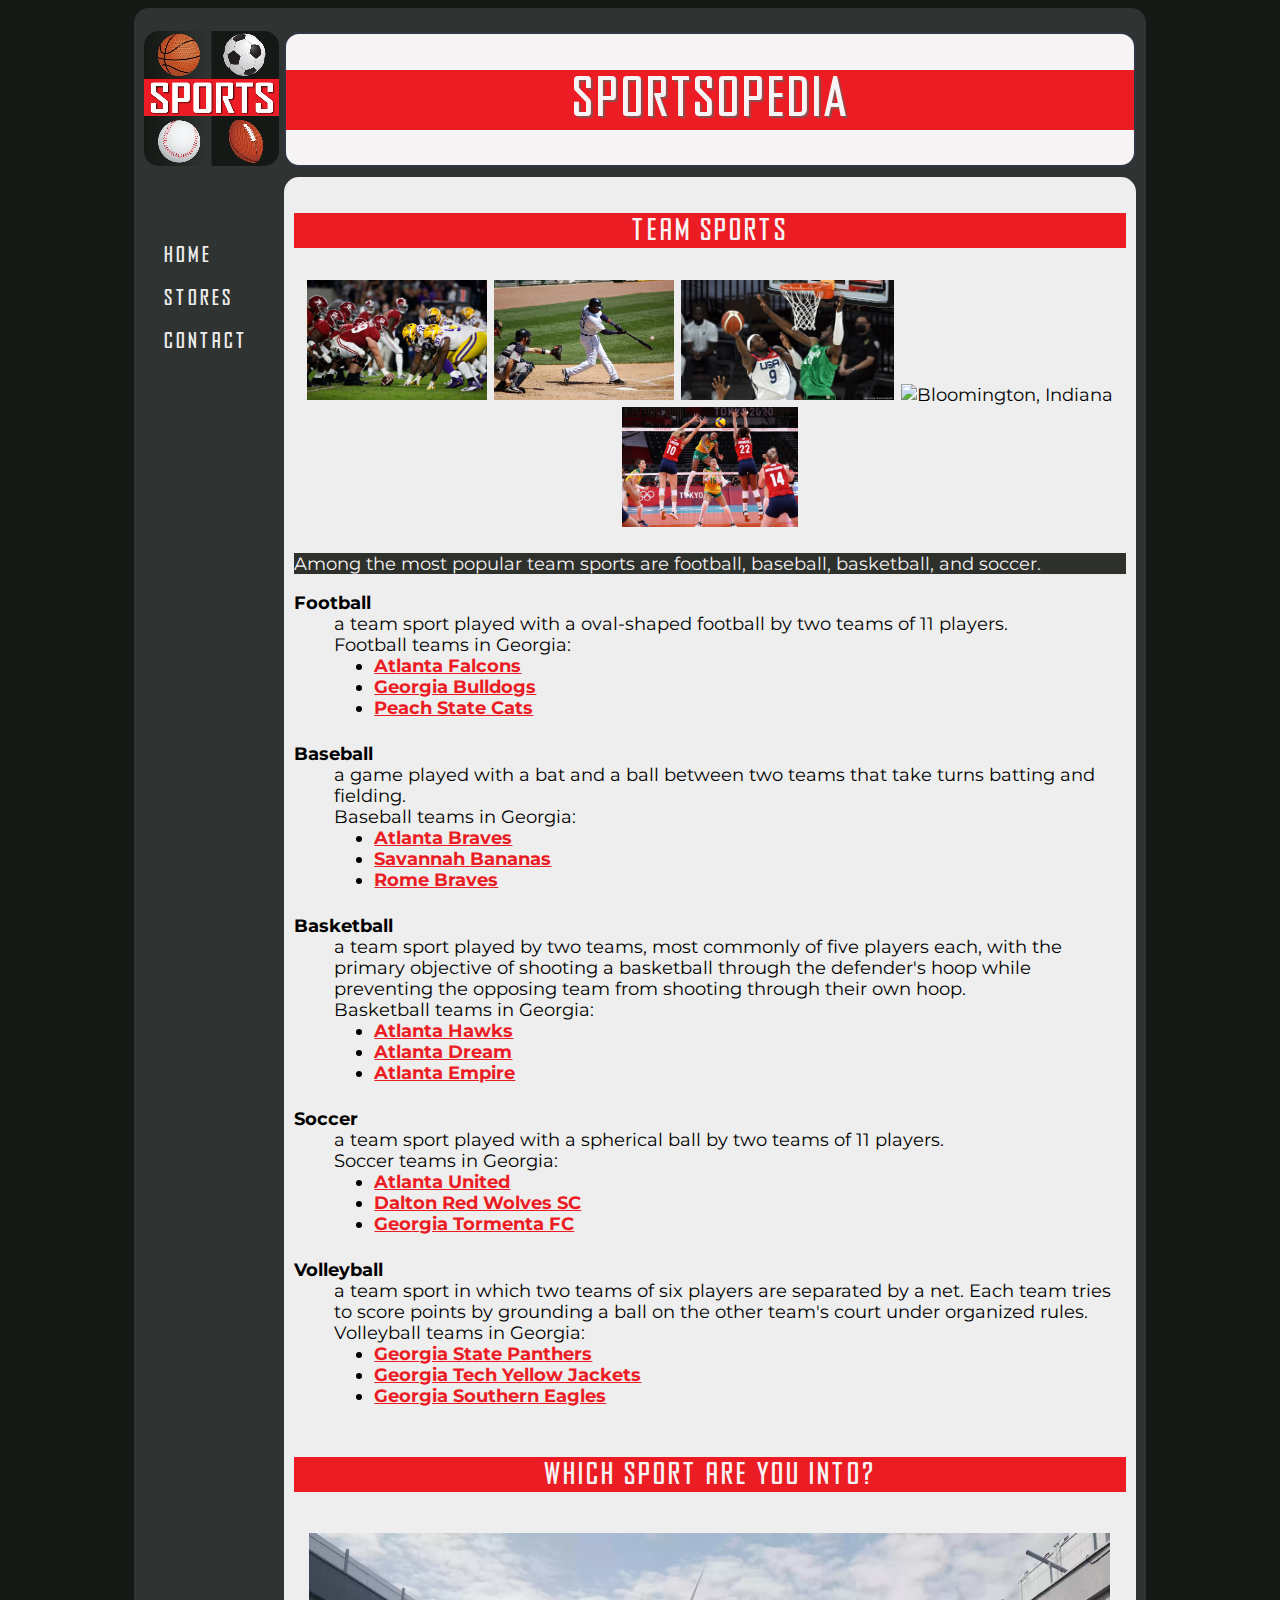
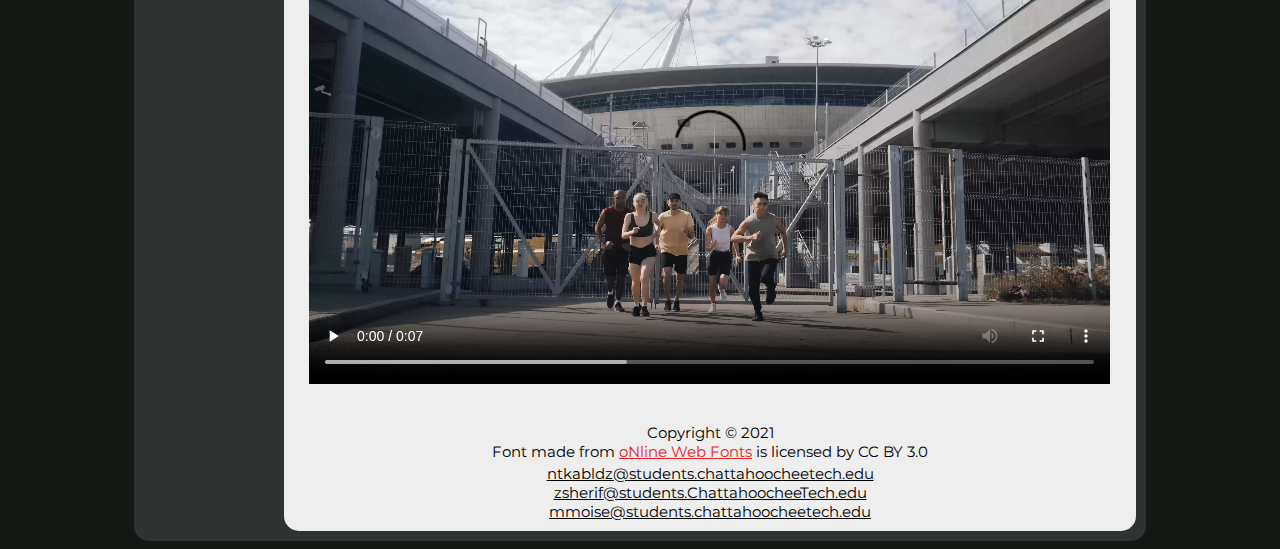
==== commit 09245f4b: "remove logo for screen <=320px, correct mistakes, minor changes" ====
--- a/index.html
+++ b/index.html
@@ -167,7 +167,7 @@
 			licensed by CC BY 3.0<br /><SUP></SUP>
 			<a class="email" href="mailto:ntkabldz@students.chattahoocheetech.edu">ntkabldz@students.chattahoocheetech.edu</a><br />
 			<a class="email" href="mailto:zsherif@students.ChattahoocheeTech.edu"> zsherif@students.ChattahoocheeTech.edu</a><br />
-			<a class="email" href="mailto:mmoise@students.chattahoocheetech.edu"> mmoise@students.chattahoocheetech.edu</a><br /></div>
+			<a class="email" href="mailto:mmoise@students.chattahoocheetech.edu"> mmoise@students.chattahoocheetech.edu</a><br />
 		</footer>
 	</div>
 </body>
--- a/styles/style.css
+++ b/styles/style.css
@@ -11,7 +11,7 @@
   width: 80%;
   margin-right: auto;
   margin-left: auto;
-  background-color: #2e302b;
+  background-color: #2f3332;
   border-radius: 15px;
   overflow: hidden;
   padding-bottom: 10px;
@@ -54,18 +54,25 @@
   color: #ec1c24;
 }
 
-a.email:link, a.email:visited{
-  color: black;}
-
-a.email:visited{
-  color: #9f4c4c;}
-  
-footer a:link, main a:link, footer a:visited, main a:visited{
+a.email:link,
+a.email:visited {
+  color: black;
+}
+
+a.email:visited {
+  color: #9f4c4c;
+}
+
+footer a:link,
+main a:link,
+footer a:visited,
+main a:visited {
   color: #ec1c24;
 }
- 
-footer a:hover, main a:hover {
-  color: #2e302b;
+
+footer a:hover,
+main a:hover {
+  color: #2f3332;
 }
 
 #logo {
@@ -146,11 +153,11 @@
   padding: 10px;
   background-color: #eeeeee;
   display: block;
-  border-radius: 0 0 15px 15px;  
+  border-radius: 0 0 15px 15px;
   margin-right: 10px;
   text-align: center;
   font-size: 0.8em;
- }
+}
 
 video {
   width: 100%;
@@ -158,17 +165,46 @@
 }
 
 table {
-  border: #303841 solid 1px;
-  margin: auto;
+  width: 100%;
+  border-collapse: collapse;
+}
+
+tr {
+  background: #2f3332;
+}
+
+tr:hover {
+  background-color: black;
+}
+
+table a:any-link {
+  color: white;
+  text-decoration: none;
+}
+table a:hover {
+  color: #ec1c24;
+  text-decoration: none;
+}
+
+th {
+  background: black;
+  color: white;
+  font-weight: bold;
+  text-align: center;
+  padding: 6px;
+  border: 1px solid #ccc;
 }
 td {
-  padding: 7px;
-  border: #303841 solid 1px;
-}
-th {
-  padding: 7px;
-  border: #303841 solid 1px;
-}
+  color: white;
+  padding: 6px;
+  border: 1px solid #ccc;
+  text-align: left;
+}
+.phone {
+  white-space: nowrap;
+  width: auto;
+}
+
 .rating {
   text-align: center;
 }
@@ -191,26 +227,29 @@
 }
 
 fieldset,
- legend {
+legend {
   max-width: 85vw;
   margin-bottom: 15px;
 }
 
 input {
   max-width: 85vw;
-  padding: 5px;
+  padding: 4px;
+  font-size: 0.9em;
 }
 
 label {
   float: left;
   width: 120px;
   padding-left: 10px;
+  padding-top: 4px;
 }
 
 #message {
-  margin-left: 10px;
+  margin-left: -110px;
   max-width: 90vw;
   margin-top: 15px;
+  font-size: 1em;
 }
 
 #submit {
@@ -247,7 +286,7 @@
     min-width: 0;
     margin: 0;
     padding: 0;
-	border-radius: 0;
+    border-radius: 0;
   }
 
   h1 {
@@ -257,10 +296,10 @@
     padding-bottom: 1em;
     font-size: 2.5em;
   }
-  
+
   h2 {
-    padding: 0.5em 0 0 0.5em;
-   }
+    padding: 0.1em 0 0 0;
+  }
 
   nav {
     float: none;
@@ -288,15 +327,15 @@
   main {
     margin: 0;
     font-size: 90%;
-	border-radius: 0;
-  }
-  footer{
-	  margin:0;
-	  border-radius: 0;
-  }
- }
-
-@media only screen and (max-width: 768px) {
+    border-radius: 0;
+  }
+  footer {
+    margin: 0;
+    border-radius: 0;
+  }
+}
+
+@media only screen and (max-width: 540px) {
   nav {
     margin: 0;
   }
@@ -309,7 +348,7 @@
     border-bottom: 1px solid #d72323;
     font-size: 85%;
   }
-  
+
   nav li {
     display: block;
   }
@@ -317,13 +356,13 @@
   main {
     padding-top: 1px;
     min-height: 400px;
-	font-size: 0.75em;
+    font-size: 0.75em;
   }
 
   h2 {
-    padding: 0.1em 0 0 0.5em;
-  }
-  
+    padding-top: 0.1em;
+  }
+
   #logo {
     background-image: url(../content/75.png);
     background-repeat: no-repeat;
@@ -331,8 +370,8 @@
     height: 75px;
     margin-left: 1px;
     float: left;
-	
-  }
+  }
+
   header {
     margin: 0px 2px 0px 80px;
     padding: 0px;
@@ -344,35 +383,109 @@
     align-items: center;
     background-color: #ec1c24;
     color: #f6f4f4;
-	border-radius
-  }
+  }
+
   header h1 {
-    text-align: center;
     padding-left: 0;
     padding-top: 0.1em;
     margin: 0;
-    width: 100%;
     text-shadow: 1px 1px #914c4c;
     letter-spacing: 1px;
-    font-weight: lighter;
-  }
+  }
+
   footer {
     font-size: 0.65em;
-	margin:0;
-	border-radius:0 0 0 0px;
- 
-  }
-    
-  table{
-	border-collapse: collapse;
-  }
-	
-  th, td{
-	padding: 2px;
-  }
+    margin: 0;
+    border-radius: 0;
+  }
+
+  /* Force table to not be like tables anymore */
+  table,
+  thead,
+  tbody,
+  th,
+  td,
+  tr {
+    display: block;
+  }
+
+  /* Hide table headers (but not display: none;, for accessibility) */
+  thead tr {
+    position: absolute;
+    top: -9999px;
+    left: -9999px;
+  }
+
+  tr {
+    border: 1px solid #ccc;
+    margin-bottom: 15px;
+  }
+
+  tr:nth-child(odd) {
+    background-color: #141915;
+  }
+
+  td {
+    /* Behave  like a "row" */
+    border: none;
+    border-bottom: 1px solid #eee;
+    position: relative;
+    padding-left: 50%;
+  }
+
+  td:before {
+    /* Now like a table header */
+    position: absolute;
+    /* Top/left values mimic padding */
+    top: 6px;
+    left: 6px;
+    width: 45%;
+    padding-right: 10px;
+    white-space: nowrap;
+    text-align: left;
+  }
+
+  /*
+	Label the data
+	*/
+  td:nth-of-type(1):before {
+    content: "Name";
+    font-weight: 600;
+  }
+  td:nth-of-type(2):before {
+    content: "Location";
+    font-weight: 600;
+  }
+  td:nth-of-type(3):before {
+    content: "Phone";
+    font-weight: 600;
+  }
+  td:nth-of-type(4):before {
+    content: "Customer Rating";
+    font-weight: 600;
+  }
+
   label {
-	padding-left: 0;
-  }
-
- 
-}
+    padding-left: 0;
+	margin-left: 5px;
+	padding-top: 0px;
+  }
+  
+  #message {
+	  margin-left: 5px;
+	  margin-top:5px;
+	  font-size: 1.2em;
+	  width: 100%;
+	  
+  }
+  
+  #submit {
+	  margin-left: 5px;
+  }  
+  
+  fieldset,
+  legend {
+	max-width: 100%;
+	margin-bottom: 5px;
+  }
+}
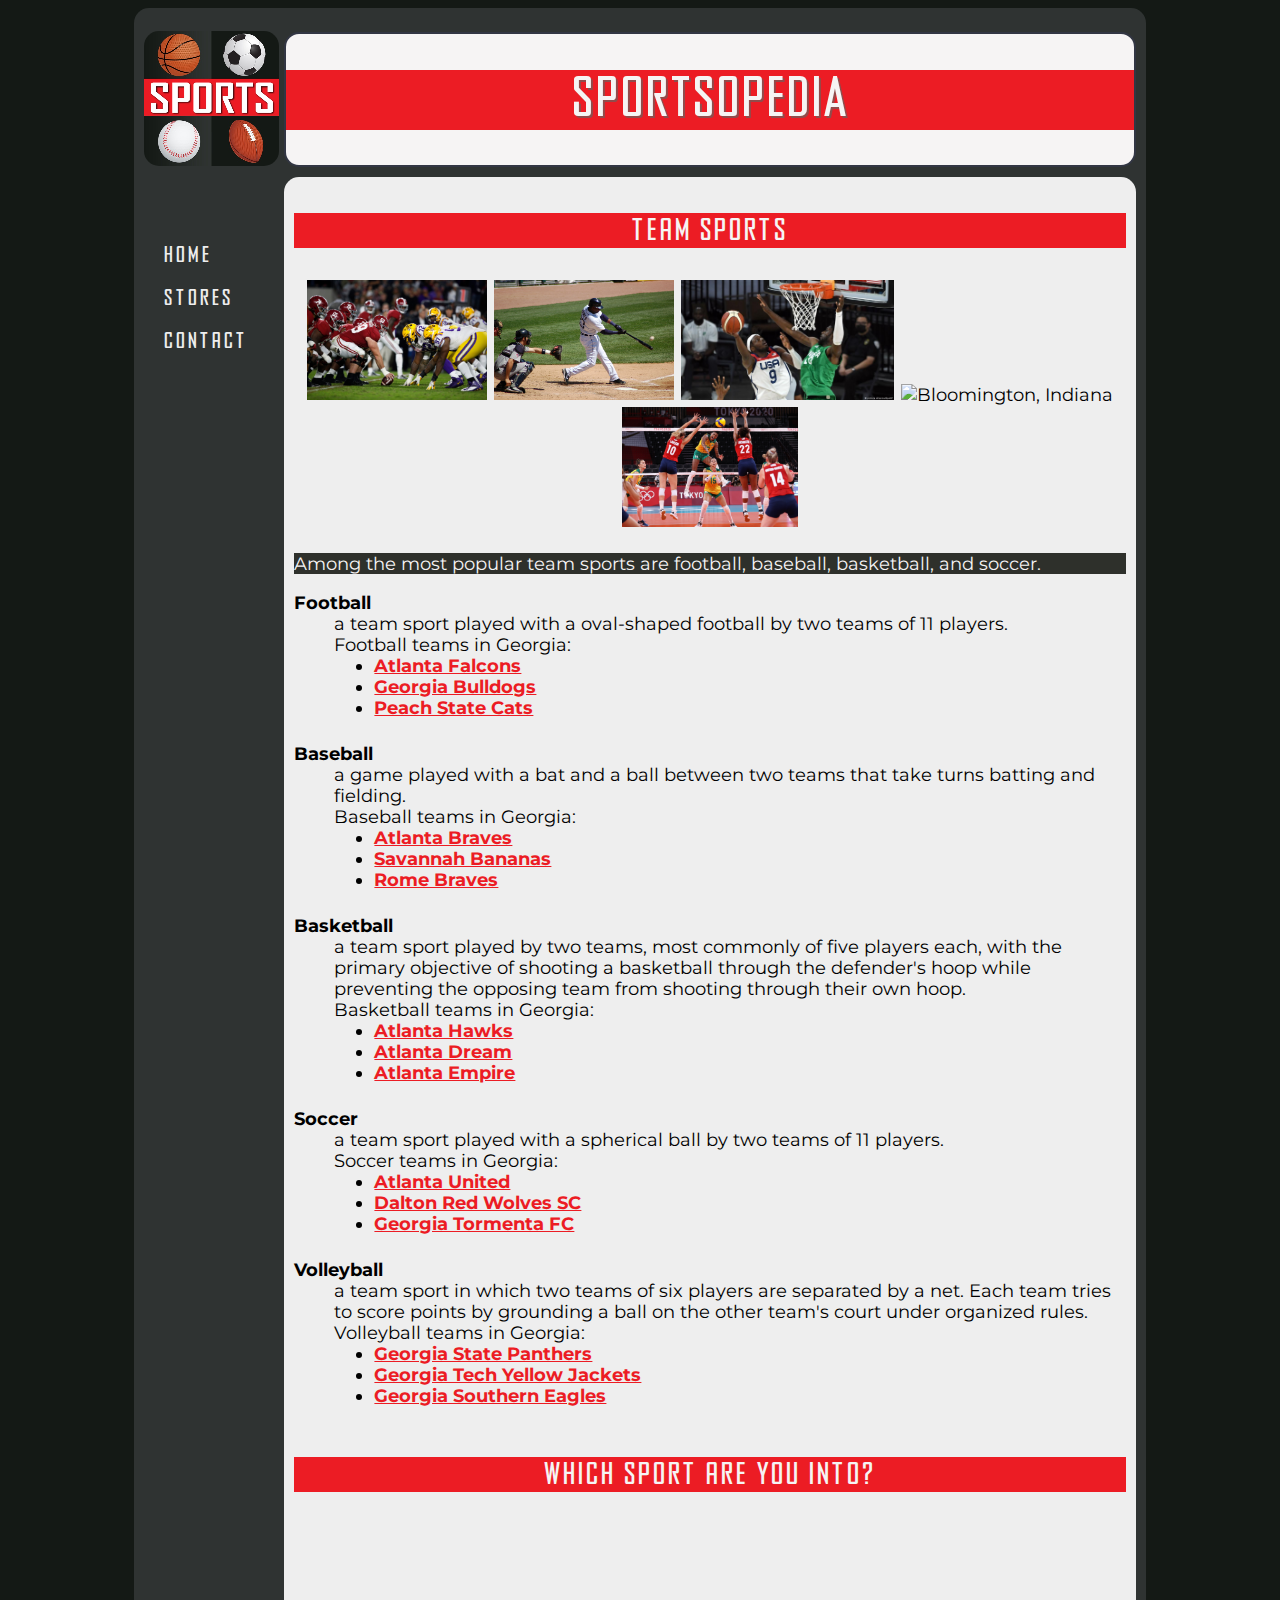
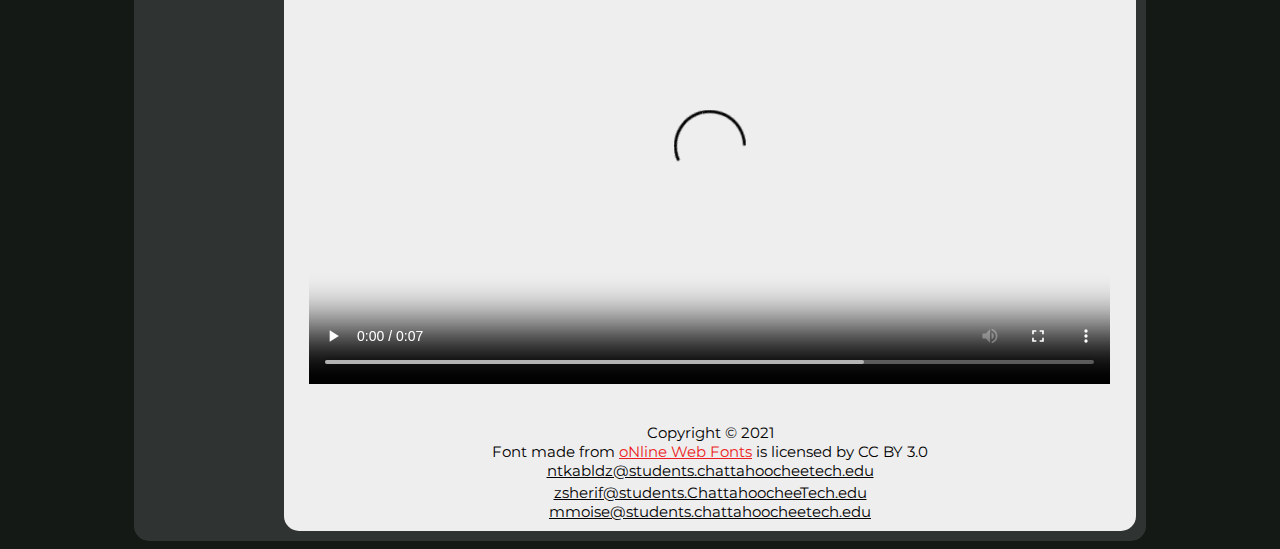
==== commit a4d22278: "Add comments to all code" ====
--- a/index.html
+++ b/index.html
@@ -5,13 +5,16 @@
 	<title>Sports</title>
 	<meta charset="utf-8" />
 	<meta name="viewport" content="width=device-width, initial-scale=1.0" />
+	<!-- SEO -->
 	<meta name="description"
 		content="Sportsopedia is a website that educates people about all kinds of sports whether it's soccer or football, you will know the difference" />
 	<meta name="keywords"
 		content="sports, news, media, sport stores, team sports, football, basketball, baseball, soccer">
 	<meta name="author" content="co-authored by Marc-Henry Moise, Nino Tkabladze, Zakaria Sherif">
+	<!-- styles -->
 	<link rel="stylesheet" href="styles/style.css" type="text/css" media="screen" />
 	<link rel="stylesheet" href="styles/styleprint.css" type="text/css" media="print" />
+	<!-- google fonts api -->
 	<link rel="preconnect" href="https://fonts.googleapis.com">
 	<link rel="preconnect" href="https://fonts.gstatic.com" crossorigin>
 	<link href="https://fonts.googleapis.com/css2?family=Montserrat:wght@400;600&display=swap" rel="stylesheet">
@@ -19,11 +22,16 @@
 
 <body>
 	<div id="wrapper">
+		<!-- logo -->
 		<div id="logo"></div>
 		<br />
+
+		<!-- Title -->
 		<header>
 			<h1>SPORTSOPEDIA</h1>
 		</header>
+
+		<!-- navigation -->
 		<nav>
 			<ul>
 				<li><a href="index.html">Home</a></li>
@@ -31,6 +39,8 @@
 				<li><a href="contact.html">Contact</a></li>
 			</ul>
 		</nav>
+
+		<!-- content -->
 		<main>
 			<h2>Team Sports</h2>
 			<div id="images">
@@ -42,14 +52,16 @@
 					height="120" />
 				<img src="content/Soccer.jpg" alt="Bloomington, Indiana" height="120" />
 				<img src="content/Volleyball.jpg"
-					alt="Women's indoor volleyball gold medal match.Toru Hanai / Getty Images NBCNews"
-					height="120" />
+					alt="Women's indoor volleyball gold medal match.Toru Hanai / Getty Images NBCNews" height="120" />
 			</div>
 			<p style="background-color: #2e302b; color: #f6f4f4">
 				Among the most popular team sports are football, baseball, basketball,
 				and soccer.
 			</p>
+
+			<!-- Description list -->
 			<dl>
+				<!-- Sport 1 -->
 				<dt class="team">Football</dt>
 				<dd>
 					a team sport played with a oval-shaped football by two teams of 11
@@ -70,6 +82,7 @@
 						</li>
 					</ul>
 				</dd>
+				<!-- Sport 2 -->
 				<dt class="team">Baseball</dt>
 				<dd>
 					a game played with a bat and a ball between two teams that take
@@ -88,6 +101,7 @@
 						</li>
 					</ul>
 				</dd>
+				<!-- Sport 3 -->
 				<dt class="team">Basketball</dt>
 				<dd>
 					a team sport played by two teams, most commonly of five players
@@ -107,6 +121,7 @@
 						</li>
 					</ul>
 				</dd>
+				<!-- Sport 4 -->
 				<dt class="team">Soccer</dt>
 				<dd>
 					a team sport played with a spherical ball by two teams of 11
@@ -117,8 +132,7 @@
 							<a class="team" target="_blank" href="https://www.atlutd.com/">Atlanta United</a>
 						</li>
 						<li>
-							<a class="team" target="_blank"
-								href="https://www.chattanoogaredwolves-sc.com/dalton">Dalton
+							<a class="team" target="_blank" href="https://www.chattanoogaredwolves-sc.com/dalton">Dalton
 								Red Wolves
 								SC</a>
 						</li>
@@ -128,6 +142,7 @@
 						</li>
 					</ul>
 				</dd>
+				<!-- Sport 5 -->
 				<dt class="team">Volleyball</dt>
 				<dd>
 					a team sport in which two teams of six players are separated by a
@@ -146,28 +161,34 @@
 								Jackets</a>
 						</li>
 						<li>
-							<a class="team" target="_blank"
-								href="https://gseagles.com/sports/womens-volleyball">Georgia
+							<a class="team" target="_blank" href="https://gseagles.com/sports/womens-volleyball">Georgia
 								Southern
 								Eagles</a>
 						</li>
 					</ul>
 				</dd>
 			</dl>
+
+			<!-- Video -->
 			<h2>Which sport are You into?</h2>
 			<video id="vid" controls preload="metadata">
 				<source src="content/video.mp4" type="video/mp4" />
 				<source src="content/video.webm" type="video/webm" />
 				Sorry, your browser doesn't support embedded videos.
-				</video>
+			</video>
 		</main>
+
+		<!-- footer -->
 		<footer>
 			Copyright &copy; 2021 <br />
 			Font made from <a target="_blank" href="http://www.onlinewebfonts.com">oNline Web Fonts</a> is
-			licensed by CC BY 3.0<br /><SUP></SUP>
-			<a class="email" href="mailto:ntkabldz@students.chattahoocheetech.edu">ntkabldz@students.chattahoocheetech.edu</a><br />
-			<a class="email" href="mailto:zsherif@students.ChattahoocheeTech.edu"> zsherif@students.ChattahoocheeTech.edu</a><br />
-			<a class="email" href="mailto:mmoise@students.chattahoocheetech.edu"> mmoise@students.chattahoocheetech.edu</a><br />
+			licensed by CC BY 3.0<br /><sub></sub>
+			<a class="email"
+				href="mailto:ntkabldz@students.chattahoocheetech.edu">ntkabldz@students.chattahoocheetech.edu</a><br />
+			<a class="email" href="mailto:zsherif@students.ChattahoocheeTech.edu">
+				zsherif@students.ChattahoocheeTech.edu</a><br />
+			<a class="email" href="mailto:mmoise@students.chattahoocheetech.edu">
+				mmoise@students.chattahoocheetech.edu</a><br />
 		</footer>
 	</div>
 </body>
--- a/styles/style.css
+++ b/styles/style.css
@@ -1,12 +1,17 @@
+/* --Global-- */
+
+/* Wildcard sets box-sizing for all elements */
 * {
   box-sizing: border-box;
 }
 
+/* import font from file */
 @font-face {
   font-family: AgencyGothicCT-Medium;
   src: url(../styles/AgencyGothicCT-Medium.ttf);
 }
 
+/* id to center the website content and set the background color to grey */
 #wrapper {
   width: 80%;
   margin-right: auto;
@@ -17,6 +22,9 @@
   padding-bottom: 10px;
 }
 
+/* Navigation*/
+
+/* position the sidebar to left of main */
 nav {
   font-weight: bold;
   float: left;
@@ -43,6 +51,8 @@
   width: auto;
   padding: 15px 5px 5px 0px;
 }
+
+/* links */
 nav a:link {
   color: #eeeeee;
 }
@@ -75,6 +85,7 @@
   color: #2f3332;
 }
 
+/* Class to import the logo and adjust size */
 #logo {
   background-image: url(../content/logo.png);
   background-repeat: no-repeat;
@@ -96,6 +107,7 @@
   align-items: center;
 }
 
+/* Center the page website name */
 header h1 {
   text-align: center;
   padding: 3px 0 0 0;
@@ -139,14 +151,7 @@
   font-size: 1.8em;
 }
 
-dd {
-  padding-bottom: 25px;
-}
-
-dt {
-  font-weight: 600;
-}
-
+/* Center the footer  */
 footer {
   width: auto;
   margin-left: 150px;
@@ -159,31 +164,40 @@
   font-size: 0.8em;
 }
 
+/* --index.html-- */
+img {
+  margin: 1px;
+}
+
+/* class to center the sports photos */
+#images {
+  padding: 4px;
+  text-align: center;
+}
+
+dd {
+  padding-bottom: 25px;
+}
+
+dt {
+  font-weight: 600;
+}
+/* Class that changes teams font */
+.team {
+  font-weight: bold;
+}
+
 video {
   width: 100%;
   padding: 15px;
 }
 
+/* --stores.html-- */
+
+/* table */
 table {
   width: 100%;
   border-collapse: collapse;
-}
-
-tr {
-  background: #2f3332;
-}
-
-tr:hover {
-  background-color: black;
-}
-
-table a:any-link {
-  color: white;
-  text-decoration: none;
-}
-table a:hover {
-  color: #ec1c24;
-  text-decoration: none;
 }
 
 th {
@@ -194,34 +208,48 @@
   padding: 6px;
   border: 1px solid #ccc;
 }
+
+tr {
+  background: #2f3332;
+}
+
+/* Change row color on hover */
+tr:hover {
+  background-color: black;
+}
+
+table a:any-link {
+  color: white;
+  text-decoration: none;
+}
+
+/* Change link color on hover */
+table a:hover {
+  color: #ec1c24;
+  text-decoration: none;
+}
+
 td {
   color: white;
   padding: 6px;
   border: 1px solid #ccc;
   text-align: left;
 }
+
+/* id to prevent phone numbers from warping */
 .phone {
   white-space: nowrap;
   width: auto;
 }
 
+/* Center the ratings */
 .rating {
   text-align: center;
 }
 
-.team {
-  font-weight: bold;
-}
-
-img {
-  margin: 1px;
-}
-
-#images {
-  padding: 4px;
-  text-align: center;
-}
-
+/* --contact.html */
+
+/* Form */
 form {
   max-width: 90vw;
 }
@@ -245,18 +273,22 @@
   padding-top: 4px;
 }
 
+/* id that sets position and size to the message box */
 #message {
   margin-left: -110px;
   max-width: 90vw;
   margin-top: 15px;
   font-size: 1em;
 }
-
+/* Buttons */
+
+/*  id to add margins to the submit button */
 #submit {
   margin-left: 10px;
   margin-right: 25px;
 }
 
+/* class to set button size, color, and transition effect to buttons */
 .btn {
   padding: 10px 32px;
   text-align: center;
@@ -271,12 +303,15 @@
   border: 2px solid #555555;
 }
 
+/* change button color when hover */
 .btn:hover {
   background-color: #555555;
   color: white;
 }
 
+/* Tablet screen and under*/
 @media only screen and (max-width: 1024px) {
+  /* global (tablet) */
   body {
     margin: 0;
   }
@@ -301,6 +336,9 @@
     padding: 0.1em 0 0 0;
   }
 
+  /* Navigation */
+
+  /* Change sidebar into top navbar */
   nav {
     float: none;
     width: auto;
@@ -335,7 +373,14 @@
   }
 }
 
+/* Large mobile screens and under */
+
 @media only screen and (max-width: 540px) {
+  /* --index.html (large mobile)-- */
+
+  /* Navigation */
+
+  /* Position navigation on top of main */
   nav {
     margin: 0;
   }
@@ -353,6 +398,7 @@
     display: block;
   }
 
+  /* content */
   main {
     padding-top: 1px;
     min-height: 400px;
@@ -363,6 +409,7 @@
     padding-top: 0.1em;
   }
 
+  /* Smaller logo */
   #logo {
     background-image: url(../content/75.png);
     background-repeat: no-repeat;
@@ -372,6 +419,7 @@
     float: left;
   }
 
+  /* Smaller fonts and dimensions */
   header {
     margin: 0px 2px 0px 80px;
     padding: 0px;
@@ -399,6 +447,13 @@
     border-radius: 0;
   }
 
+  video {
+    padding: 5px;
+  }
+
+  /* --stores.html (large mobile)-- */
+  /* Switching  table cols into rows */
+
   /* Force table to not be like tables anymore */
   table,
   thead,
@@ -415,11 +470,13 @@
     top: -9999px;
     left: -9999px;
   }
-
+  /* Septate each field */
   tr {
     border: 1px solid #ccc;
     margin-bottom: 15px;
   }
+
+  /* set black color to odd fields */
 
   tr:nth-child(odd) {
     background-color: #141915;
@@ -465,27 +522,62 @@
     font-weight: 600;
   }
 
+  /* --contacts.html (large mobile)-- */
   label {
     padding-left: 0;
-	margin-left: 5px;
-	padding-top: 0px;
-  }
-  
+    margin-left: 5px;
+    padding-top: 0px;
+  }
+
   #message {
-	  margin-left: 5px;
-	  margin-top:5px;
-	  font-size: 1.2em;
-	  width: 100%;
-	  
-  }
-  
+    margin-left: 5px;
+    margin-top: 5px;
+    font-size: 1.2em;
+    width: 100%;
+  }
+
   #submit {
-	  margin-left: 5px;
-  }  
-  
+    margin-left: 5px;
+    font-weight: normal;
+  }
+
   fieldset,
   legend {
-	max-width: 100%;
-	margin-bottom: 5px;
-  }
-}
+    max-width: 100%;
+    margin-bottom: 5px;
+  }
+}
+
+/* Small mobile screens and under */
+@media only screen and (max-width: 320px) {
+  /* --Global (small mobile)-- */
+
+  /* Remove margins from header */
+  header {
+    margin: 0;
+    border-radius: 0;
+    height: 60px;
+  }
+
+  /* Remove logo from header */
+
+  #logo {
+    display: none;
+  }
+  /* sets a smaller navigation  font */
+  nav {
+    font-size: 1.1em;
+  }
+
+  /* --contact.html (small mobile)-- */
+
+  /* sets a smaller margins for sub */
+  #submit {
+    margin-right: 10px;
+  }
+
+  /* smaller button size */
+  .btn {
+    max-width: 60%;
+  }
+}
--- a/styles/styleprint.css
+++ b/styles/styleprint.css
@@ -1,12 +1,61 @@
-nav {display:none;}
-		  
-main a:after { content: " (" attr(href) ") "; }
+/* Remove navigation and video when printing */
+nav {
+  display: none;
+}
 
+video {
+  display: none;
+}
 
-footer {text-align: center;
-		font-size: 0.8em;}
+/* center titles */
+h1,
+h2 {
+  text-align: center;
+}
 
+/* Display link after text */
+main a:after {
+  content: " (" attr(href) ") ";
+}
 
+.phone a:after {
+  content: none;
+}
 
+.location a:after {
+  content: none;
+}
 
+#images {
+  text-align: center;
+}
 
+.phone {
+  white-space: nowrap;
+  width: auto;
+}
+
+.rating {
+  text-align: center;
+}
+
+footer {
+  margin-top: 20px;
+  text-align: center;
+  font-size: 0.8em;
+}
+
+table {
+  width: 100%;
+  border-collapse: collapse;
+}
+
+th {
+  border: 1px solid black;
+  padding: 5px;
+}
+
+td {
+  border: 1px solid black;
+  padding: 5px;
+}
